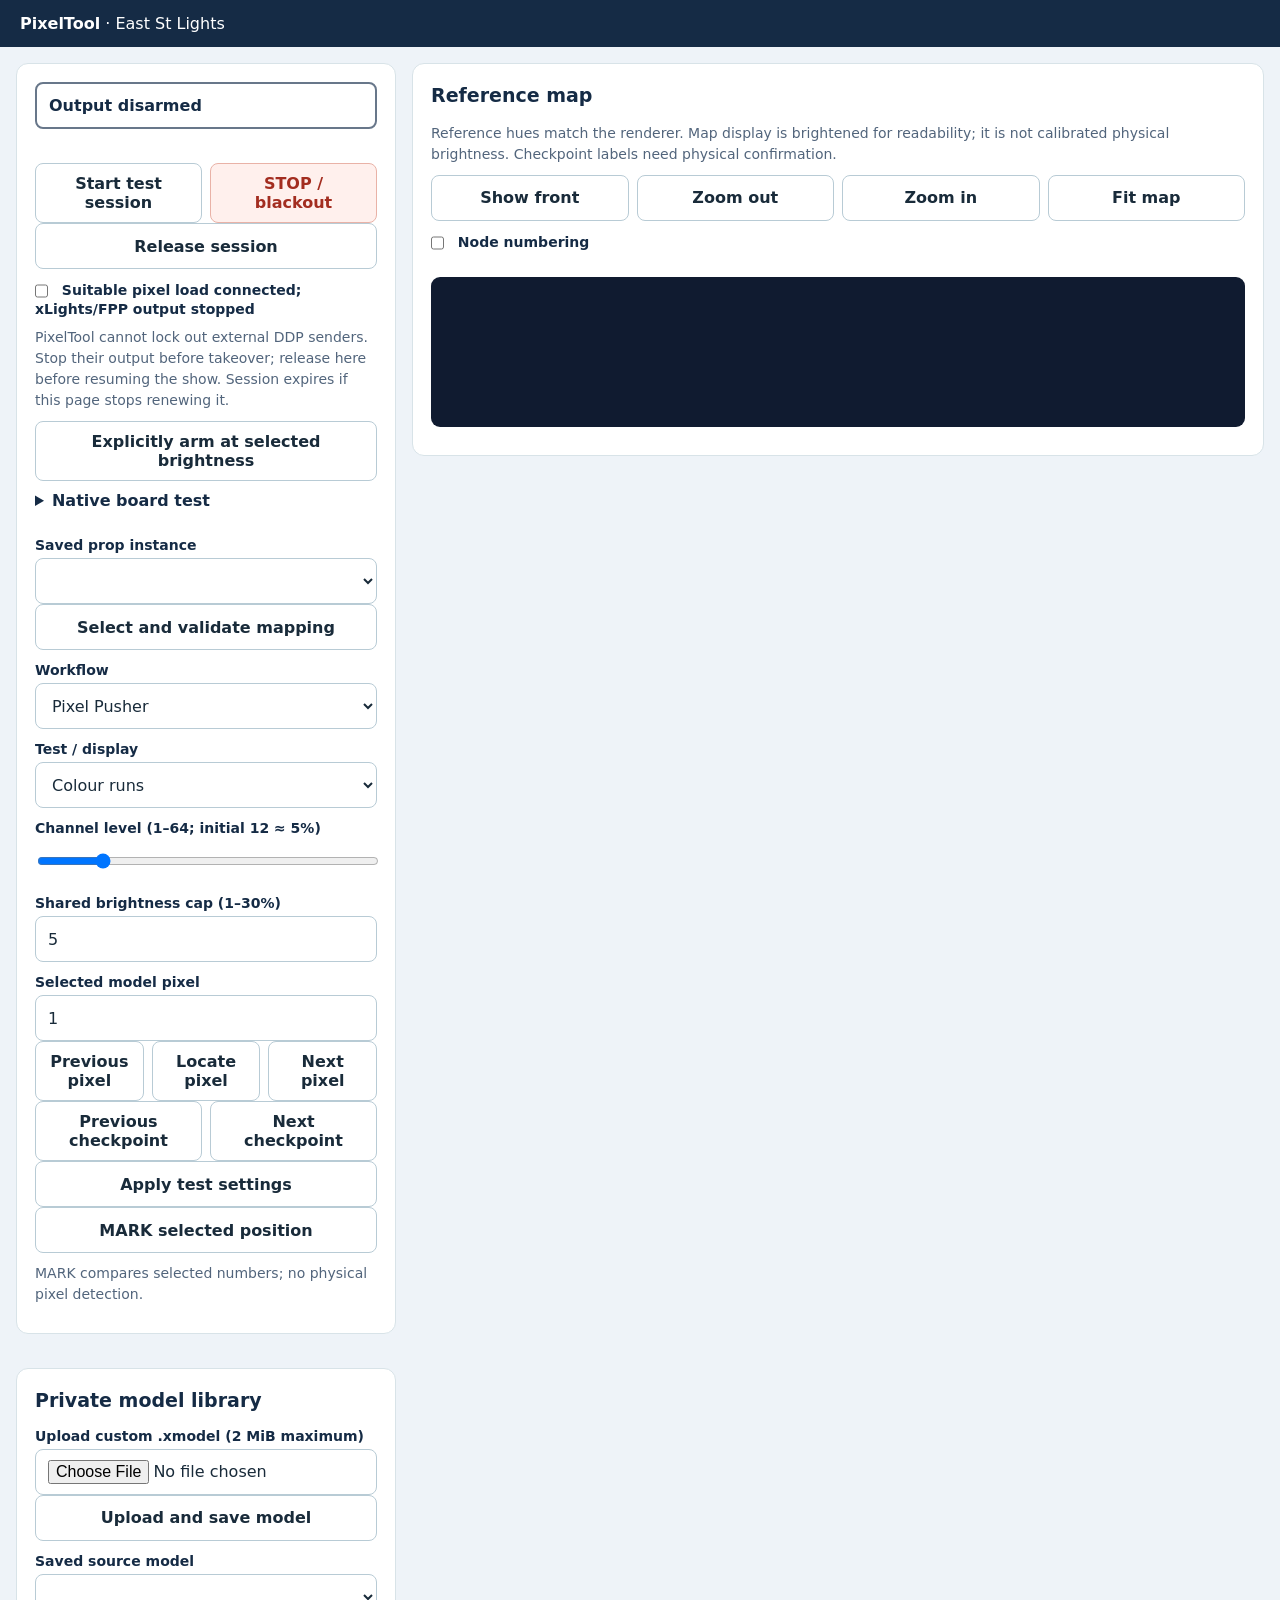
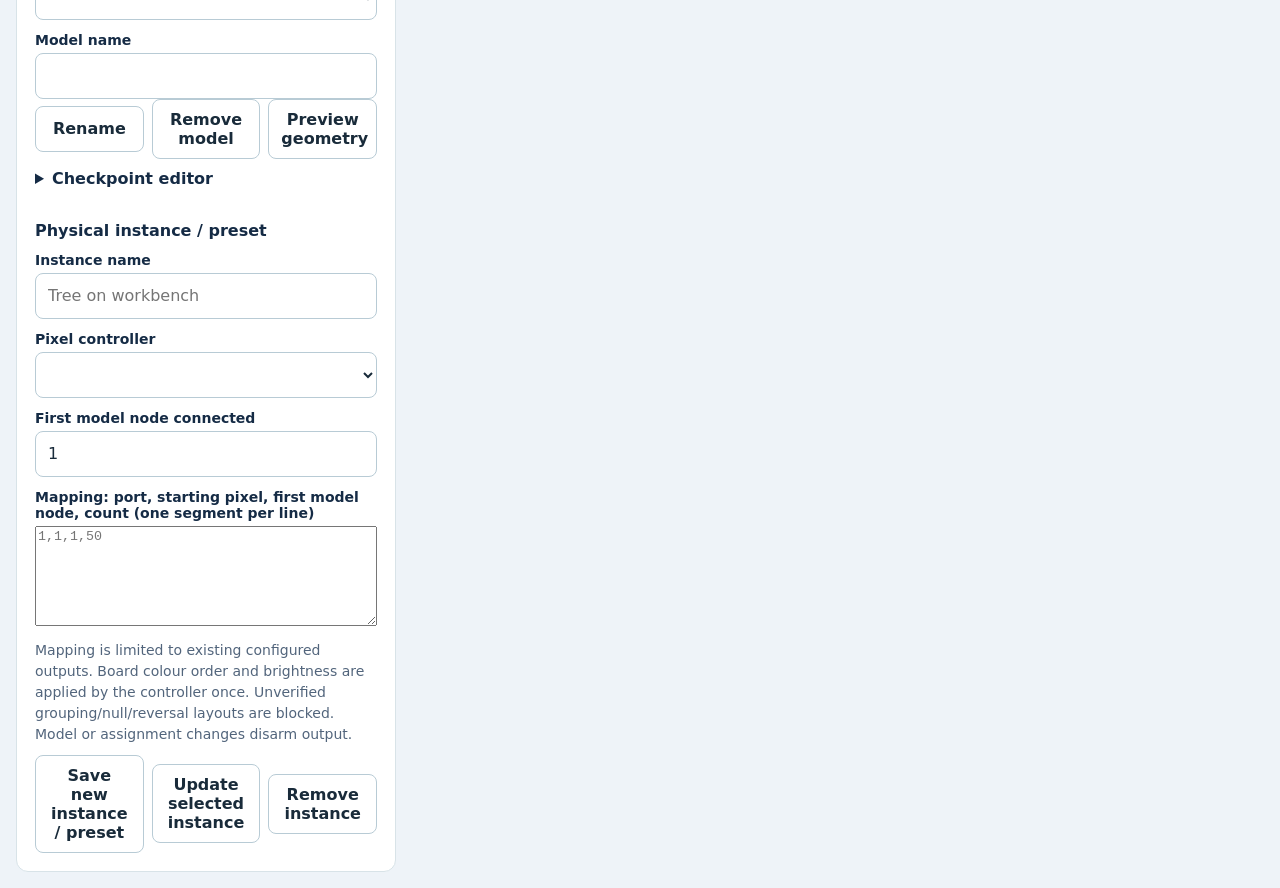
==== pixeltool/static/index.html @ a90c6d28 "Port PixelTool workflows to persistent local DDP companion" ====
<!doctype html><html lang="en-AU"><head><meta charset="utf-8"><meta name="viewport" content="width=device-width,initial-scale=1"><title>PixelTool</title><link rel="stylesheet" href="ui.css?v=0.1.1"><style>
body{background:#eef3f8;color:#152b45}header{padding:14px 20px;background:#152b45;color:white}main{display:grid;grid-template-columns:minmax(280px,380px) minmax(0,1fr);gap:16px;padding:16px;max-width:1500px;margin:auto}.card{background:white;padding:18px;border-radius:12px;min-width:0}button,input,select{min-height:46px}label{display:block;margin:12px 0 5px}input,select,textarea{width:100%;box-sizing:border-box}input[type=checkbox]{width:auto;min-height:20px}.row{display:flex;gap:8px;flex-wrap:wrap}.row button{flex:1}.danger{background:#b91c1c;color:white}#status{padding:12px;border:2px solid #68778a;border-radius:8px;font-weight:700}.armed{background:#ffe7df!important;border-color:#b91c1c!important}#mapWrap{background:#101b30;border-radius:9px;overflow:auto;max-height:700px;margin-top:12px}svg{display:block;min-width:100%;height:auto}svg text{font-family:system-ui;paint-order:stroke;stroke:#101b30;stroke-width:.7px;pointer-events:none}#checkpoints{max-height:240px;overflow:auto}.checkpoint{display:block;width:100%;text-align:left;min-height:48px}.hint{font-size:14px;color:#52657c;line-height:1.5}.legend{display:flex;flex-wrap:wrap;gap:10px;margin:12px 0}.legend span{display:inline-block;border-radius:8px;padding:7px;color:#14263d;background:#e6edf6}textarea{min-height:100px}.wide{width:100%}#error{color:#9c1b1b;min-height:24px;font-weight:600}#mapping{white-space:pre;font-family:monospace}#tools[hidden],#pusher[hidden]{display:none}@media(max-width:760px){main{display:flex;flex-direction:column;padding:8px}.mapcard{order:2}.library{order:3}.controls{order:1}}
</style></head><body><header><strong>PixelTool</strong> · East St Lights</header><main>
<section class="card controls"><div id="status">Output disarmed</div><p id="selection" class="hint"></p><div id="error" role="alert"></div>
<div class="row"><button id="claim">Start test session</button><button id="stop" class="danger">STOP / blackout</button></div><button id="release" class="wide">Release session</button>
<label><input type="checkbox" id="ack"> Suitable pixel load connected; xLights/FPP output stopped</label><p class="hint">PixelTool cannot lock out external DDP senders. Stop their output before takeover; release here before resuming the show. Session expires if this page stops renewing it.</p><button id="arm" class="wide">Explicitly arm at selected brightness</button><details><summary>Native board test</summary><p class="hint">Five-second test of the first 50 pixels on one identified mapped port at no more than 5%. Prior native settings are restored. External output must be stopped.</p><select id="nativePattern"><option value="red">Red</option><option value="green">Green</option><option value="blue">Blue</option><option value="rainbow">Rainbow</option><option value="hodgson">Hodgical</option><option value="model_colours">Model colours</option></select><button id="nativeTest">Run brief native test</button></details>
<label for="instance">Saved prop instance</label><select id="instance"></select><button id="select" class="wide">Select and validate mapping</button>
<label for="tool">Workflow</label><select id="tool"><option value="pusher">Pixel Pusher</option><option value="tools">Tools</option></select>
<label for="mode">Test / display</label><select id="mode"></select>
<label for="level">Channel level (1–64; initial 12 ≈ 5%)</label><input id="level" type="range" min="1" max="64" value="12"><label for="cap">Shared brightness cap (1–30%)</label><input id="cap" type="number" min="1" max="30" value="5">
<label for="node">Selected model pixel</label><input id="node" type="number" min="1" value="1"><div class="row"><button id="prevNode">Previous pixel</button><button id="find">Locate pixel</button><button id="nextNode">Next pixel</button></div>
<div id="pusher"><div class="row"><button id="previous">Previous checkpoint</button><button id="next">Next checkpoint</button></div><div id="current"></div><div id="checkpoints"></div></div>
<div id="tools" hidden><div class="row"><div><label for="per">Pixels per strand</label><input id="per" type="number" min="1" value="50"></div><div><label for="strands">Strands</label><input id="strands" type="number" min="1" value="1"></div><div><label for="tail">Optional tail</label><input id="tail" type="number" min="0" value="0"></div></div>
<label for="start">Inclusive range start</label><input id="start" type="number" min="1" value="1"><label for="finish">Inclusive range end</label><input id="finish" type="number" min="1" value="50"><label for="ends">Manual guide section ENDS</label><input id="ends" placeholder="50, 100, 150"><label for="guideSection">Guide section index (0 = first end)</label><input id="guideSection" type="number" min="0" value="0"><label for="walk">Pixel walk interval (ms)</label><input id="walk" type="number" min="100" value="500"><p class="hint">Section ends are distinct from pusher checkpoint starts. Save this setup as a named preset using the instance controls.</p></div>
<button id="apply" class="wide">Apply test settings</button><button id="mark" class="wide">MARK selected position</button><p id="markResult" class="hint">MARK compares selected numbers; no physical pixel detection.</p></section>
<section class="card mapcard"><h2 id="mapTitle">Reference map</h2><p class="hint">Reference hues match the renderer. Map display is brightened for readability; it is not calibrated physical brightness. Checkpoint labels need physical confirmation.</p><div class="row"><button id="view">Show front</button><button id="zoomOut">Zoom out</button><button id="zoomIn">Zoom in</button><button id="fit">Fit map</button></div><label><input id="numbers" type="checkbox"> Node numbering</label><div id="legend" class="legend"></div><div id="mapWrap"><svg id="map" role="img" aria-label="Pixel reference map"></svg></div><p id="provenance" class="hint"></p></section>
<section class="card library"><h2>Private model library</h2><label for="upload">Upload custom .xmodel (2 MiB maximum)</label><input id="upload" type="file" accept=".xmodel"><button id="uploadBtn" class="wide">Upload and save model</button><label for="model">Saved source model</label><select id="model"></select><label for="title">Model name</label><input id="title"><div class="row"><button id="rename">Rename</button><button id="removeModel">Remove model</button><button id="previewModel">Preview geometry</button></div>
<details><summary>Checkpoint editor</summary><p class="hint">One start per line: node, colour index (0–6), label, confirmed (true/false). These are run starts. Suggested string boundaries are unconfirmed until you check the prop.</p><textarea id="checkpointText"></textarea><div class="row"><button id="suggest">Suggest string starts</button><button id="saveCheckpoints">Save checkpoints</button></div></details>
<h3>Physical instance / preset</h3><label for="instanceName">Instance name</label><input id="instanceName" placeholder="Tree on workbench"><label for="board">Pixel controller</label><select id="board"></select><p id="outputs" class="hint"></p><label for="first">First model node connected</label><input id="first" type="number" min="1" value="1"><label for="mapping">Mapping: port, starting pixel, first model node, count (one segment per line)</label><textarea id="mapping" placeholder="1,1,1,50"></textarea><p class="hint">Mapping is limited to existing configured outputs. Board colour order and brightness are applied by the controller once. Unverified grouping/null/reversal layouts are blocked. Model or assignment changes disarm output.</p><div class="row"><button id="newInstance">Save new instance / preset</button><button id="updateInstance">Update selected instance</button><button id="removeInstance">Remove instance</button></div></section>
</main><script src="colour.js?v=0.1.1"></script><script src="app.js?v=0.1.1"></script></body></html>
---- pixeltool/static/ui.css ----
:root{font-family:system-ui,-apple-system,BlinkMacSystemFont,sans-serif;color:#192b3a;background:#eef3f5;font-size:16px;font-synthesis:none}*{box-sizing:border-box}body{margin:0}header{background:#152c3a;color:#fff;padding:22px max(16px,calc((100vw - 1160px)/2)) 0}header small{color:#9ac5cd;letter-spacing:.12em;font-size:12px}h1{font-size:28px;margin:5px 0 16px}nav{display:flex;gap:6px}nav a{color:#d4e7ea;text-decoration:none;padding:12px 15px;min-height:48px;border-radius:10px 10px 0 0;font-weight:650}nav a[aria-current=page]{background:#eef3f5;color:#152c3a}main,.auth-wrap{max-width:1192px;margin:auto;padding:20px 16px}main{display:grid;grid-template-columns:minmax(0,1fr) minmax(0,1fr);gap:18px;align-items:start}.column,.controls{min-width:0}.card{background:white;border:1px solid #d8e3e8;border-radius:14px;padding:20px;margin:0 0 18px;min-width:0}.card:last-child{margin-bottom:0}h2{font-size:19px;line-height:1.4;margin:0 0 14px}h3{font-size:16px;margin:18px 0 8px}p,.hint,.foot,small{font-size:14px;line-height:1.55;color:#546779}p{margin:10px 0}label{display:block;font-size:14px;font-weight:650;margin:14px 0 6px}input,select,button{font:inherit;font-size:16px;min-height:46px;min-width:0;max-width:100%;border-radius:8px;border:1px solid #b8cbd5;padding:10px 12px;background:#fff;color:#192b3a}input:not([type=checkbox]):not([type=range]),select{width:100%}input[type=checkbox]{width:20px;height:20px;min-height:20px;vertical-align:middle;margin:0 9px 0 0}input[type=range]{width:100%;padding:0;min-height:36px}button{cursor:pointer;font-weight:600}button:hover{background:#eaf4f6}button:active{transform:translateY(1px)}button.primary{background:#087e8b;color:white;border-color:#087e8b}button.danger,button.stop{background:#fff0ed;color:#a32d20;border-color:#e9b2a7}button.active{background:#dcf1f3;border-color:#087e8b}button:disabled{opacity:.5;cursor:wait}:focus-visible{outline:3px solid #f0a838;outline-offset:2px}.row{display:flex;flex-wrap:wrap;gap:8px;align-items:center}.row>*{flex:1;min-width:0}.field-grid{display:grid;grid-template-columns:1fr 1fr;gap:0 12px}.wide{width:100%}.modes{display:grid;grid-template-columns:1fr 1fr;gap:8px}.read{font-size:23px;line-height:1.45;font-weight:650}.status{padding:12px 15px;border-radius:9px;font-size:14px;margin-bottom:14px;background:#fff3d6;color:#674900;overflow-wrap:anywhere}.status.ok{background:#e2f4e9;color:#25603e}.status.error{background:#ffeded;color:#a42828}.message{font-size:14px;color:#315d6d;white-space:pre-line;overflow-wrap:anywhere;min-height:24px}a{color:#007886}.auth-wrap{padding-bottom:0}.auth-wrap .card{margin:0;padding:12px 20px}.auth-wrap label{margin:0}.auth-wrap small{display:block;margin-top:6px}.auth-wrap[hidden],[hidden]{display:none!important}details summary{font-size:16px;font-weight:650;min-height:44px;cursor:pointer;padding:10px 0}dl{margin:0}.pin-row{display:flex;justify-content:space-between;gap:12px;border-bottom:1px solid #e5ecef;padding:10px 0;font-size:14px}.pin-row dd{margin:0;text-align:right}.pin-row dt{color:#546779}.badge{font-size:13px;color:#547080}.subtle{background:#f7fafb}.section-span{grid-column:1/-1}.auth-input{max-width:260px}.actions{margin-top:16px}#modes button{text-align:left}.mode-status{margin-bottom:12px}.presets{display:grid;grid-template-columns:repeat(4,1fr);gap:8px}.presets .row{display:block}.presets button{width:100%;margin-top:5px;font-size:14px}#guide{margin-top:0}#result{min-height:24px;font-weight:650}#settings details{margin-top:12px}@media(max-width:760px){header{padding:18px 12px 0}h1{font-size:25px;margin-bottom:12px}nav a{padding:12px 13px}main{display:flex;flex-direction:column;padding:14px 12px;gap:14px}.column,.controls{width:100%}.card{padding:16px;margin-bottom:14px;width:100%}.auth-wrap{padding:14px 12px 0}.auth-wrap .card{padding:12px 16px}.row>*{flex-basis:100px}.field-grid{gap:0 10px}.read{font-size:21px}.presets{grid-template-columns:repeat(2,1fr)}}@media(prefers-reduced-motion:reduce){*{scroll-behavior:auto!important}}
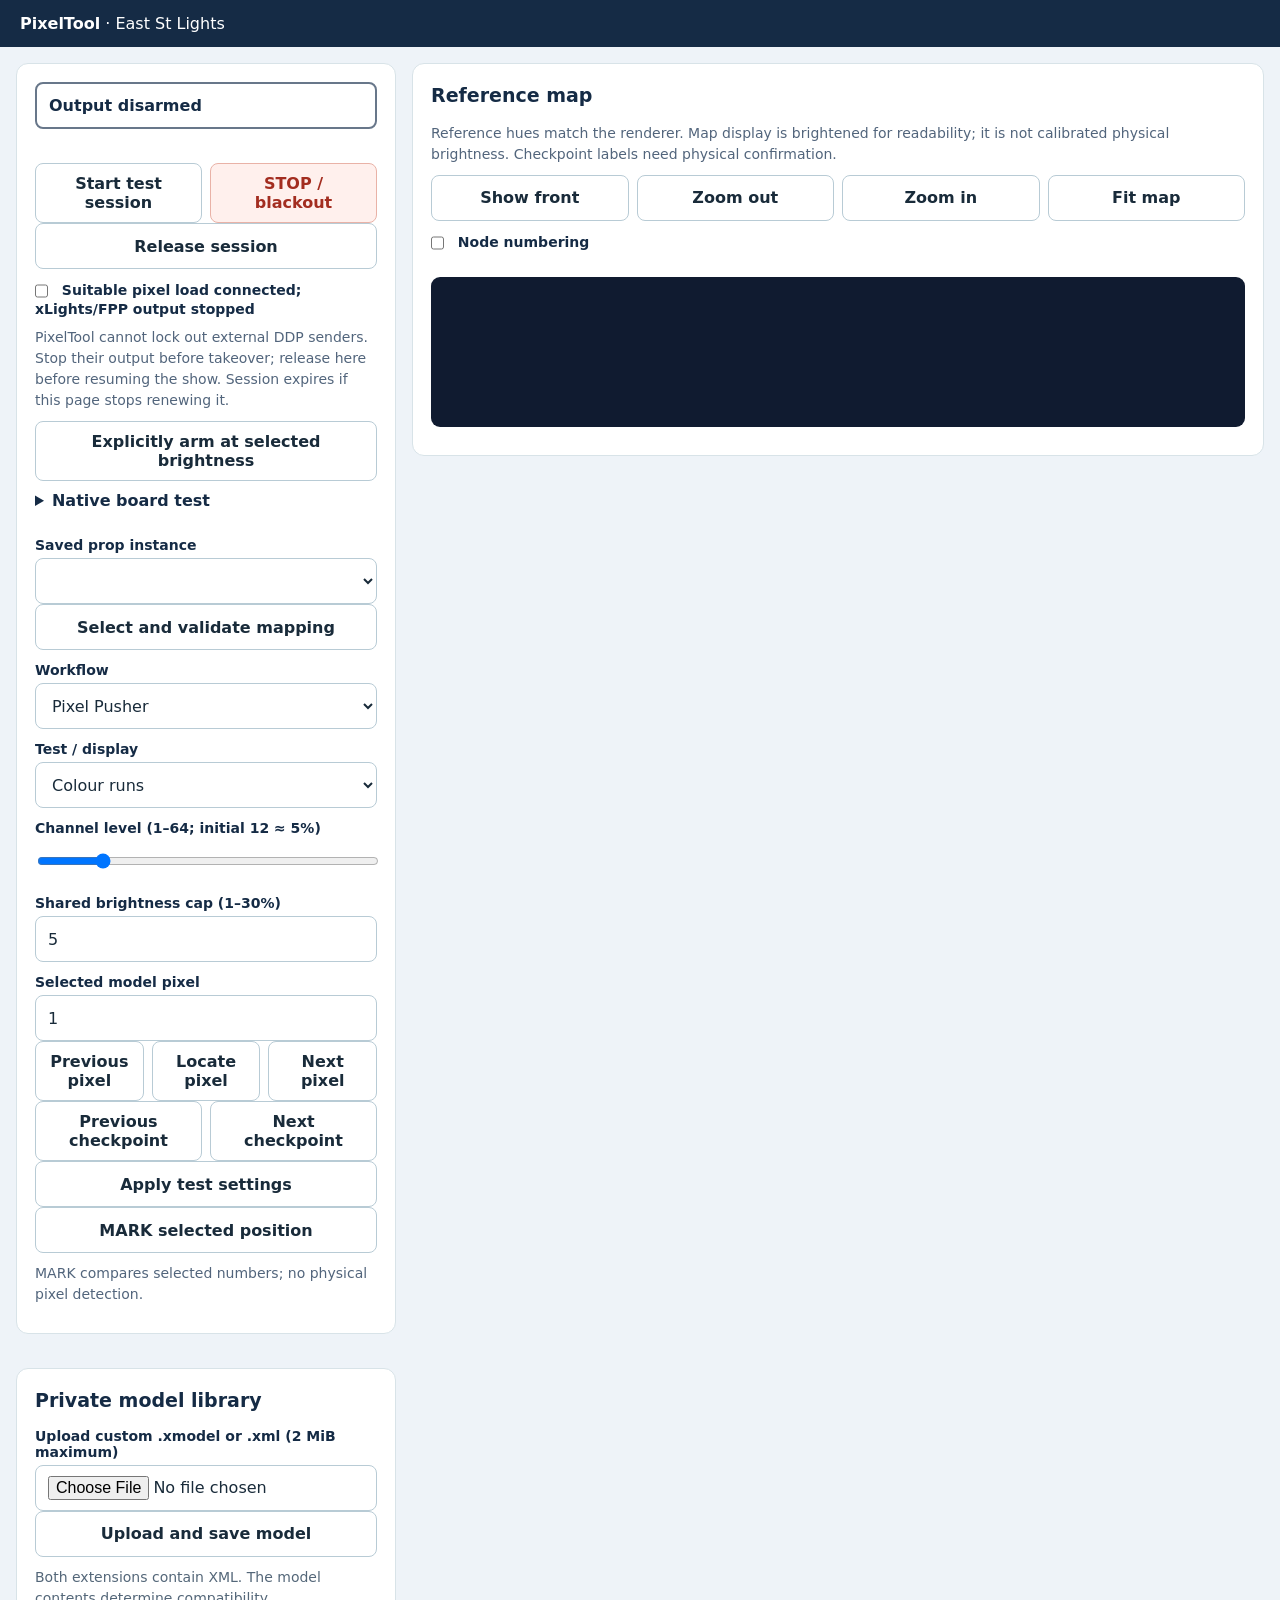
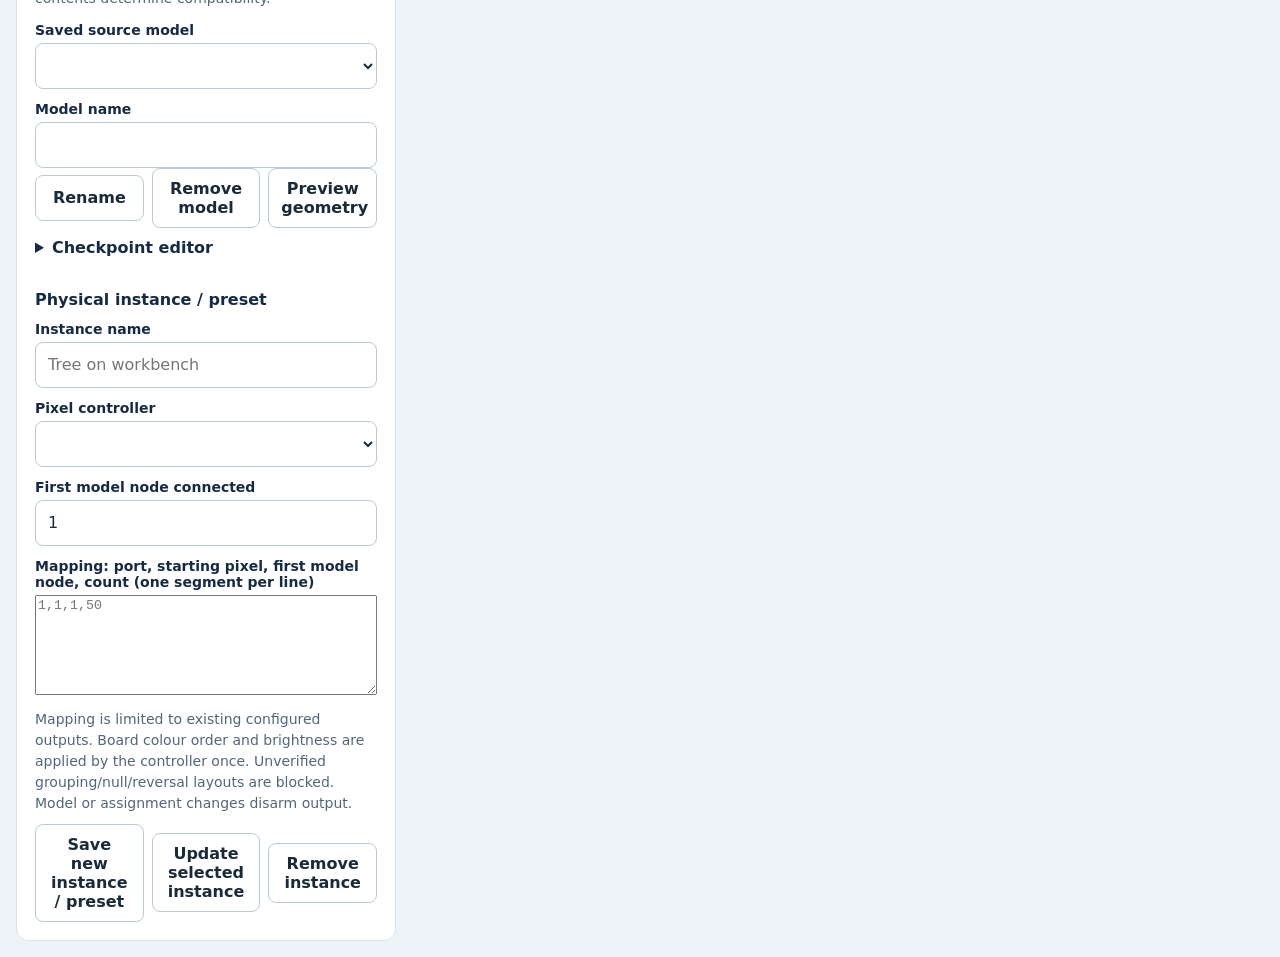
==== commit eb5f51c2: "Accept XML model uploads and acquire a disarmed import session" ====
--- a/pixeltool/static/index.html
+++ b/pixeltool/static/index.html
@@ -1,4 +1,4 @@
-<!doctype html><html lang="en-AU"><head><meta charset="utf-8"><meta name="viewport" content="width=device-width,initial-scale=1"><title>PixelTool</title><link rel="stylesheet" href="ui.css?v=0.1.1"><style>
+<!doctype html><html lang="en-AU"><head><meta charset="utf-8"><meta name="viewport" content="width=device-width,initial-scale=1"><title>PixelTool</title><link rel="stylesheet" href="ui.css?v=0.1.4"><style>
 body{background:#eef3f8;color:#152b45}header{padding:14px 20px;background:#152b45;color:white}main{display:grid;grid-template-columns:minmax(280px,380px) minmax(0,1fr);gap:16px;padding:16px;max-width:1500px;margin:auto}.card{background:white;padding:18px;border-radius:12px;min-width:0}button,input,select{min-height:46px}label{display:block;margin:12px 0 5px}input,select,textarea{width:100%;box-sizing:border-box}input[type=checkbox]{width:auto;min-height:20px}.row{display:flex;gap:8px;flex-wrap:wrap}.row button{flex:1}.danger{background:#b91c1c;color:white}#status{padding:12px;border:2px solid #68778a;border-radius:8px;font-weight:700}.armed{background:#ffe7df!important;border-color:#b91c1c!important}#mapWrap{background:#101b30;border-radius:9px;overflow:auto;max-height:700px;margin-top:12px}svg{display:block;min-width:100%;height:auto}svg text{font-family:system-ui;paint-order:stroke;stroke:#101b30;stroke-width:.7px;pointer-events:none}#checkpoints{max-height:240px;overflow:auto}.checkpoint{display:block;width:100%;text-align:left;min-height:48px}.hint{font-size:14px;color:#52657c;line-height:1.5}.legend{display:flex;flex-wrap:wrap;gap:10px;margin:12px 0}.legend span{display:inline-block;border-radius:8px;padding:7px;color:#14263d;background:#e6edf6}textarea{min-height:100px}.wide{width:100%}#error{color:#9c1b1b;min-height:24px;font-weight:600}#mapping{white-space:pre;font-family:monospace}#tools[hidden],#pusher[hidden]{display:none}@media(max-width:760px){main{display:flex;flex-direction:column;padding:8px}.mapcard{order:2}.library{order:3}.controls{order:1}}
 </style></head><body><header><strong>PixelTool</strong> · East St Lights</header><main>
 <section class="card controls"><div id="status">Output disarmed</div><p id="selection" class="hint"></p><div id="error" role="alert"></div>
@@ -14,7 +14,7 @@
 <label for="start">Inclusive range start</label><input id="start" type="number" min="1" value="1"><label for="finish">Inclusive range end</label><input id="finish" type="number" min="1" value="50"><label for="ends">Manual guide section ENDS</label><input id="ends" placeholder="50, 100, 150"><label for="guideSection">Guide section index (0 = first end)</label><input id="guideSection" type="number" min="0" value="0"><label for="walk">Pixel walk interval (ms)</label><input id="walk" type="number" min="100" value="500"><p class="hint">Section ends are distinct from pusher checkpoint starts. Save this setup as a named preset using the instance controls.</p></div>
 <button id="apply" class="wide">Apply test settings</button><button id="mark" class="wide">MARK selected position</button><p id="markResult" class="hint">MARK compares selected numbers; no physical pixel detection.</p></section>
 <section class="card mapcard"><h2 id="mapTitle">Reference map</h2><p class="hint">Reference hues match the renderer. Map display is brightened for readability; it is not calibrated physical brightness. Checkpoint labels need physical confirmation.</p><div class="row"><button id="view">Show front</button><button id="zoomOut">Zoom out</button><button id="zoomIn">Zoom in</button><button id="fit">Fit map</button></div><label><input id="numbers" type="checkbox"> Node numbering</label><div id="legend" class="legend"></div><div id="mapWrap"><svg id="map" role="img" aria-label="Pixel reference map"></svg></div><p id="provenance" class="hint"></p></section>
-<section class="card library"><h2>Private model library</h2><label for="upload">Upload custom .xmodel (2 MiB maximum)</label><input id="upload" type="file" accept=".xmodel"><button id="uploadBtn" class="wide">Upload and save model</button><label for="model">Saved source model</label><select id="model"></select><label for="title">Model name</label><input id="title"><div class="row"><button id="rename">Rename</button><button id="removeModel">Remove model</button><button id="previewModel">Preview geometry</button></div>
+<section class="card library"><h2>Private model library</h2><label for="upload">Upload custom .xmodel or .xml (2 MiB maximum)</label><input id="upload" type="file" accept=".xmodel,.xml,application/xml,text/xml"><button id="uploadBtn" class="wide">Upload and save model</button><p id="uploadStatus" role="status" aria-live="polite">Both extensions contain XML. The model contents determine compatibility.</p><label for="model">Saved source model</label><select id="model"></select><label for="title">Model name</label><input id="title"><div class="row"><button id="rename">Rename</button><button id="removeModel">Remove model</button><button id="previewModel">Preview geometry</button></div>
 <details><summary>Checkpoint editor</summary><p class="hint">One start per line: node, colour index (0–6), label, confirmed (true/false). These are run starts. Suggested string boundaries are unconfirmed until you check the prop.</p><textarea id="checkpointText"></textarea><div class="row"><button id="suggest">Suggest string starts</button><button id="saveCheckpoints">Save checkpoints</button></div></details>
 <h3>Physical instance / preset</h3><label for="instanceName">Instance name</label><input id="instanceName" placeholder="Tree on workbench"><label for="board">Pixel controller</label><select id="board"></select><p id="outputs" class="hint"></p><label for="first">First model node connected</label><input id="first" type="number" min="1" value="1"><label for="mapping">Mapping: port, starting pixel, first model node, count (one segment per line)</label><textarea id="mapping" placeholder="1,1,1,50"></textarea><p class="hint">Mapping is limited to existing configured outputs. Board colour order and brightness are applied by the controller once. Unverified grouping/null/reversal layouts are blocked. Model or assignment changes disarm output.</p><div class="row"><button id="newInstance">Save new instance / preset</button><button id="updateInstance">Update selected instance</button><button id="removeInstance">Remove instance</button></div></section>
-</main><script src="colour.js?v=0.1.1"></script><script src="app.js?v=0.1.1"></script></body></html>
+</main><script src="colour.js?v=0.1.4"></script><script src="app.js?v=0.1.4"></script></body></html>
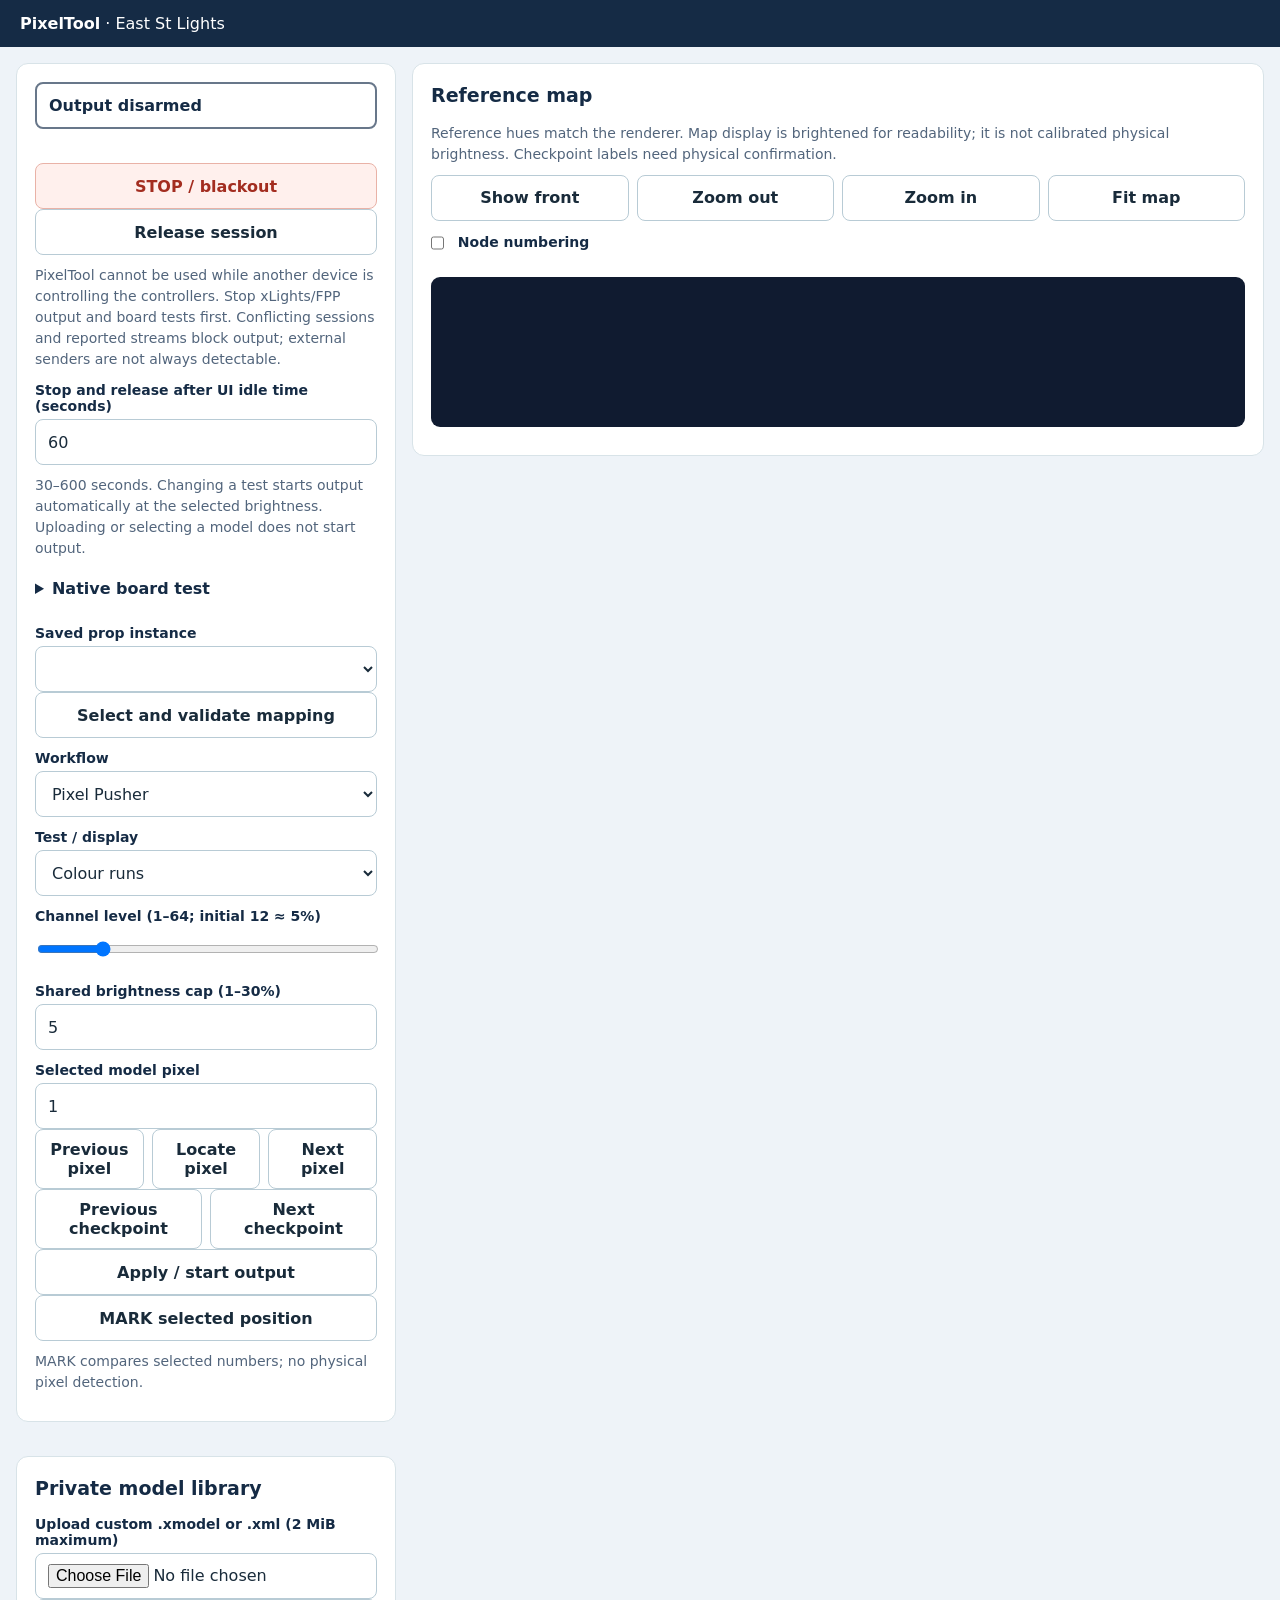
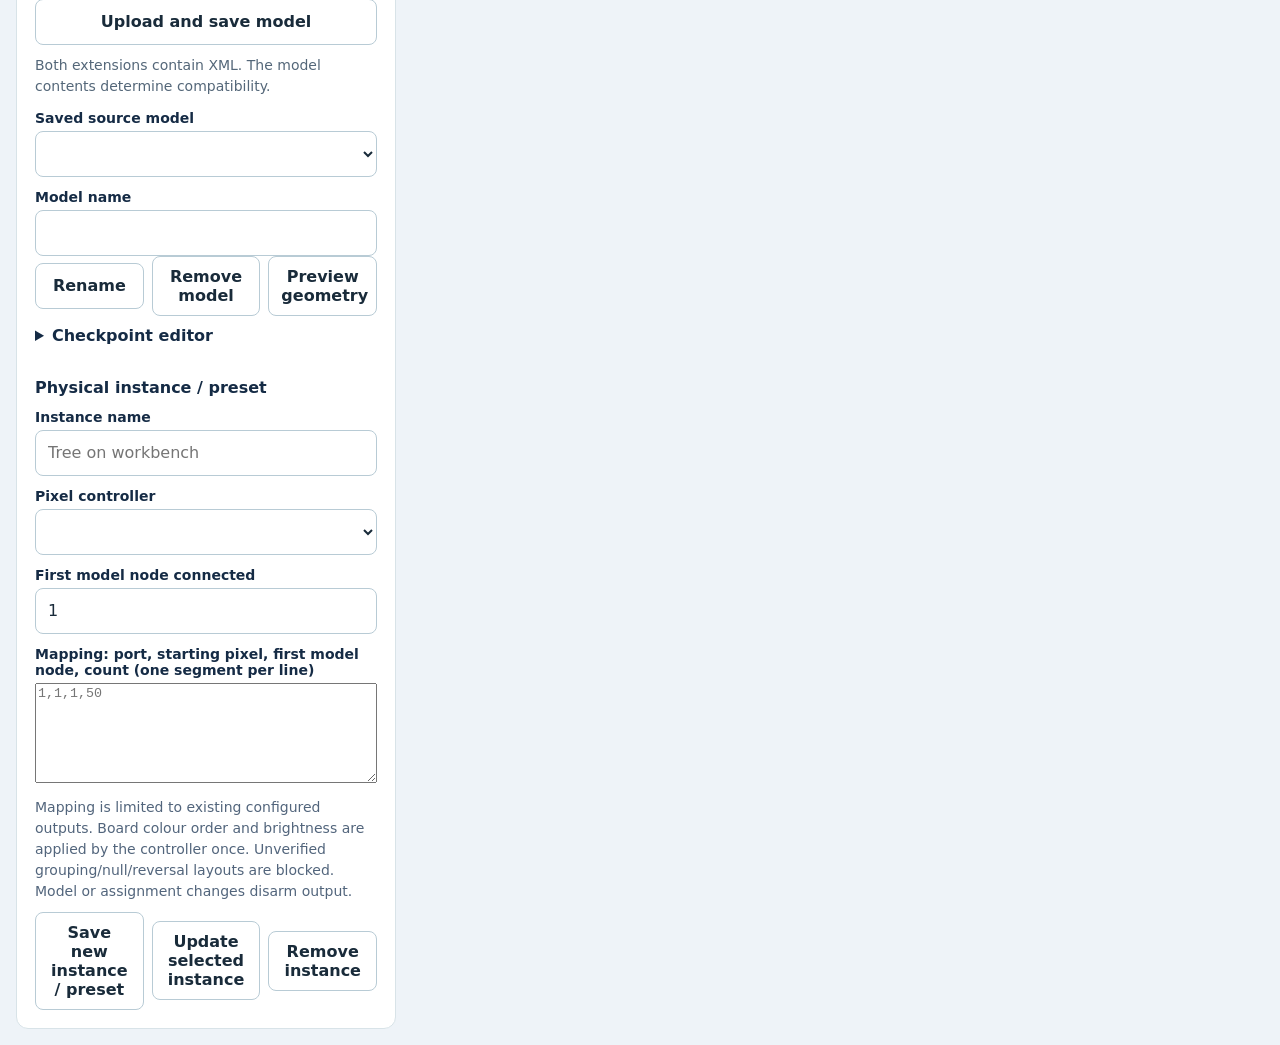
==== commit 05294c99: "Start output from test actions and release sessions after configurable UI inactivity" ====
--- a/pixeltool/static/index.html
+++ b/pixeltool/static/index.html
@@ -1,9 +1,9 @@
-<!doctype html><html lang="en-AU"><head><meta charset="utf-8"><meta name="viewport" content="width=device-width,initial-scale=1"><title>PixelTool</title><link rel="stylesheet" href="ui.css?v=0.1.4"><style>
+<!doctype html><html lang="en-AU"><head><meta charset="utf-8"><meta name="viewport" content="width=device-width,initial-scale=1"><title>PixelTool</title><link rel="stylesheet" href="ui.css?v=0.1.5"><style>
 body{background:#eef3f8;color:#152b45}header{padding:14px 20px;background:#152b45;color:white}main{display:grid;grid-template-columns:minmax(280px,380px) minmax(0,1fr);gap:16px;padding:16px;max-width:1500px;margin:auto}.card{background:white;padding:18px;border-radius:12px;min-width:0}button,input,select{min-height:46px}label{display:block;margin:12px 0 5px}input,select,textarea{width:100%;box-sizing:border-box}input[type=checkbox]{width:auto;min-height:20px}.row{display:flex;gap:8px;flex-wrap:wrap}.row button{flex:1}.danger{background:#b91c1c;color:white}#status{padding:12px;border:2px solid #68778a;border-radius:8px;font-weight:700}.armed{background:#ffe7df!important;border-color:#b91c1c!important}#mapWrap{background:#101b30;border-radius:9px;overflow:auto;max-height:700px;margin-top:12px}svg{display:block;min-width:100%;height:auto}svg text{font-family:system-ui;paint-order:stroke;stroke:#101b30;stroke-width:.7px;pointer-events:none}#checkpoints{max-height:240px;overflow:auto}.checkpoint{display:block;width:100%;text-align:left;min-height:48px}.hint{font-size:14px;color:#52657c;line-height:1.5}.legend{display:flex;flex-wrap:wrap;gap:10px;margin:12px 0}.legend span{display:inline-block;border-radius:8px;padding:7px;color:#14263d;background:#e6edf6}textarea{min-height:100px}.wide{width:100%}#error{color:#9c1b1b;min-height:24px;font-weight:600}#mapping{white-space:pre;font-family:monospace}#tools[hidden],#pusher[hidden]{display:none}@media(max-width:760px){main{display:flex;flex-direction:column;padding:8px}.mapcard{order:2}.library{order:3}.controls{order:1}}
 </style></head><body><header><strong>PixelTool</strong> · East St Lights</header><main>
 <section class="card controls"><div id="status">Output disarmed</div><p id="selection" class="hint"></p><div id="error" role="alert"></div>
-<div class="row"><button id="claim">Start test session</button><button id="stop" class="danger">STOP / blackout</button></div><button id="release" class="wide">Release session</button>
-<label><input type="checkbox" id="ack"> Suitable pixel load connected; xLights/FPP output stopped</label><p class="hint">PixelTool cannot lock out external DDP senders. Stop their output before takeover; release here before resuming the show. Session expires if this page stops renewing it.</p><button id="arm" class="wide">Explicitly arm at selected brightness</button><details><summary>Native board test</summary><p class="hint">Five-second test of the first 50 pixels on one identified mapped port at no more than 5%. Prior native settings are restored. External output must be stopped.</p><select id="nativePattern"><option value="red">Red</option><option value="green">Green</option><option value="blue">Blue</option><option value="rainbow">Rainbow</option><option value="hodgson">Hodgical</option><option value="model_colours">Model colours</option></select><button id="nativeTest">Run brief native test</button></details>
+<div class="row"><button id="stop" class="danger">STOP / blackout</button></div><button id="release" class="wide">Release session</button>
+<p class="hint">PixelTool cannot be used while another device is controlling the controllers. Stop xLights/FPP output and board tests first. Conflicting sessions and reported streams block output; external senders are not always detectable.</p><label for="idle">Stop and release after UI idle time (seconds)</label><input id="idle" type="number" min="30" max="600" value="60"><p class="hint">30–600 seconds. Changing a test starts output automatically at the selected brightness. Uploading or selecting a model does not start output.</p><details><summary>Native board test</summary><p class="hint">Five-second test of the first 50 pixels on one identified mapped port at no more than 5%. Prior native settings are restored. External output must be stopped.</p><select id="nativePattern"><option value="red">Red</option><option value="green">Green</option><option value="blue">Blue</option><option value="rainbow">Rainbow</option><option value="hodgson">Hodgical</option><option value="model_colours">Model colours</option></select><button id="nativeTest">Run brief native test</button></details>
 <label for="instance">Saved prop instance</label><select id="instance"></select><button id="select" class="wide">Select and validate mapping</button>
 <label for="tool">Workflow</label><select id="tool"><option value="pusher">Pixel Pusher</option><option value="tools">Tools</option></select>
 <label for="mode">Test / display</label><select id="mode"></select>
@@ -12,9 +12,9 @@
 <div id="pusher"><div class="row"><button id="previous">Previous checkpoint</button><button id="next">Next checkpoint</button></div><div id="current"></div><div id="checkpoints"></div></div>
 <div id="tools" hidden><div class="row"><div><label for="per">Pixels per strand</label><input id="per" type="number" min="1" value="50"></div><div><label for="strands">Strands</label><input id="strands" type="number" min="1" value="1"></div><div><label for="tail">Optional tail</label><input id="tail" type="number" min="0" value="0"></div></div>
 <label for="start">Inclusive range start</label><input id="start" type="number" min="1" value="1"><label for="finish">Inclusive range end</label><input id="finish" type="number" min="1" value="50"><label for="ends">Manual guide section ENDS</label><input id="ends" placeholder="50, 100, 150"><label for="guideSection">Guide section index (0 = first end)</label><input id="guideSection" type="number" min="0" value="0"><label for="walk">Pixel walk interval (ms)</label><input id="walk" type="number" min="100" value="500"><p class="hint">Section ends are distinct from pusher checkpoint starts. Save this setup as a named preset using the instance controls.</p></div>
-<button id="apply" class="wide">Apply test settings</button><button id="mark" class="wide">MARK selected position</button><p id="markResult" class="hint">MARK compares selected numbers; no physical pixel detection.</p></section>
+<button id="apply" class="wide">Apply / start output</button><button id="mark" class="wide">MARK selected position</button><p id="markResult" class="hint">MARK compares selected numbers; no physical pixel detection.</p></section>
 <section class="card mapcard"><h2 id="mapTitle">Reference map</h2><p class="hint">Reference hues match the renderer. Map display is brightened for readability; it is not calibrated physical brightness. Checkpoint labels need physical confirmation.</p><div class="row"><button id="view">Show front</button><button id="zoomOut">Zoom out</button><button id="zoomIn">Zoom in</button><button id="fit">Fit map</button></div><label><input id="numbers" type="checkbox"> Node numbering</label><div id="legend" class="legend"></div><div id="mapWrap"><svg id="map" role="img" aria-label="Pixel reference map"></svg></div><p id="provenance" class="hint"></p></section>
 <section class="card library"><h2>Private model library</h2><label for="upload">Upload custom .xmodel or .xml (2 MiB maximum)</label><input id="upload" type="file" accept=".xmodel,.xml,application/xml,text/xml"><button id="uploadBtn" class="wide">Upload and save model</button><p id="uploadStatus" role="status" aria-live="polite">Both extensions contain XML. The model contents determine compatibility.</p><label for="model">Saved source model</label><select id="model"></select><label for="title">Model name</label><input id="title"><div class="row"><button id="rename">Rename</button><button id="removeModel">Remove model</button><button id="previewModel">Preview geometry</button></div>
 <details><summary>Checkpoint editor</summary><p class="hint">One start per line: node, colour index (0–6), label, confirmed (true/false). These are run starts. Suggested string boundaries are unconfirmed until you check the prop.</p><textarea id="checkpointText"></textarea><div class="row"><button id="suggest">Suggest string starts</button><button id="saveCheckpoints">Save checkpoints</button></div></details>
 <h3>Physical instance / preset</h3><label for="instanceName">Instance name</label><input id="instanceName" placeholder="Tree on workbench"><label for="board">Pixel controller</label><select id="board"></select><p id="outputs" class="hint"></p><label for="first">First model node connected</label><input id="first" type="number" min="1" value="1"><label for="mapping">Mapping: port, starting pixel, first model node, count (one segment per line)</label><textarea id="mapping" placeholder="1,1,1,50"></textarea><p class="hint">Mapping is limited to existing configured outputs. Board colour order and brightness are applied by the controller once. Unverified grouping/null/reversal layouts are blocked. Model or assignment changes disarm output.</p><div class="row"><button id="newInstance">Save new instance / preset</button><button id="updateInstance">Update selected instance</button><button id="removeInstance">Remove instance</button></div></section>
-</main><script src="colour.js?v=0.1.4"></script><script src="app.js?v=0.1.4"></script></body></html>
+</main><script src="colour.js?v=0.1.5"></script><script src="app.js?v=0.1.5"></script></body></html>
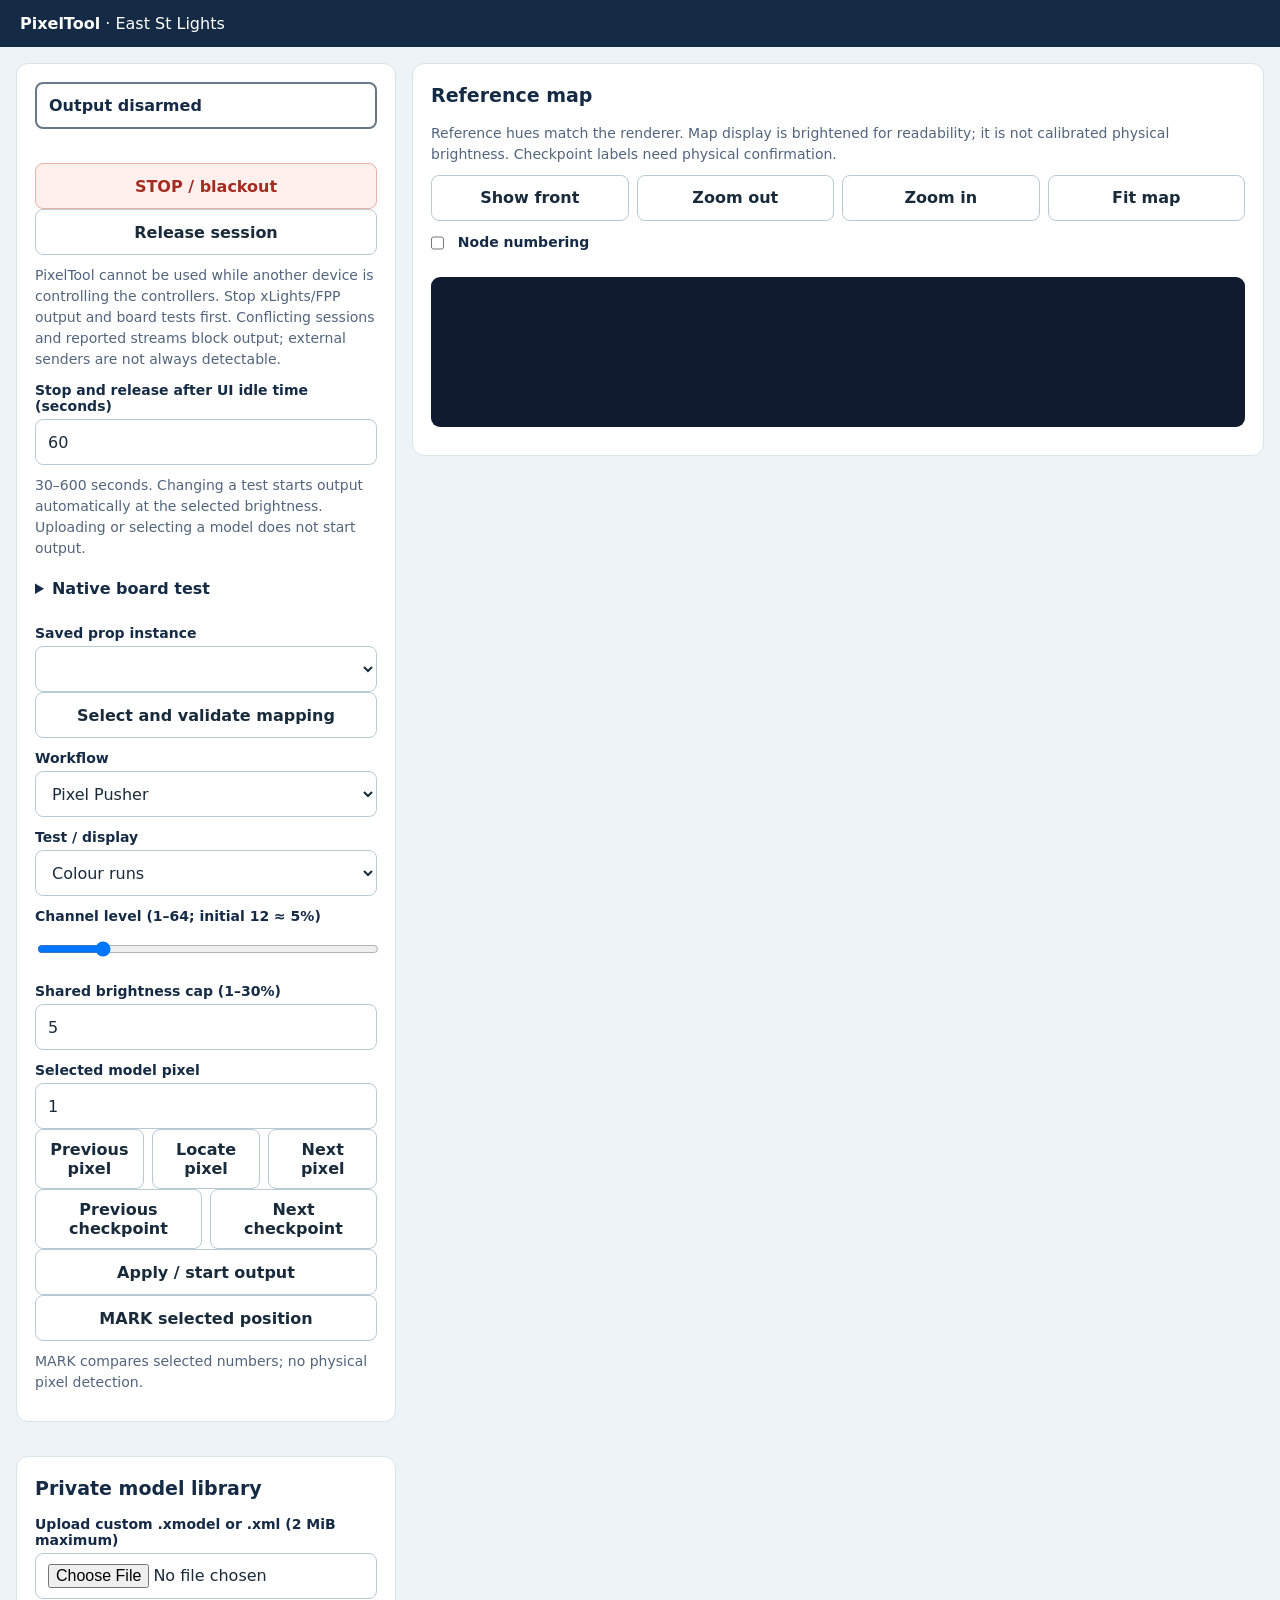
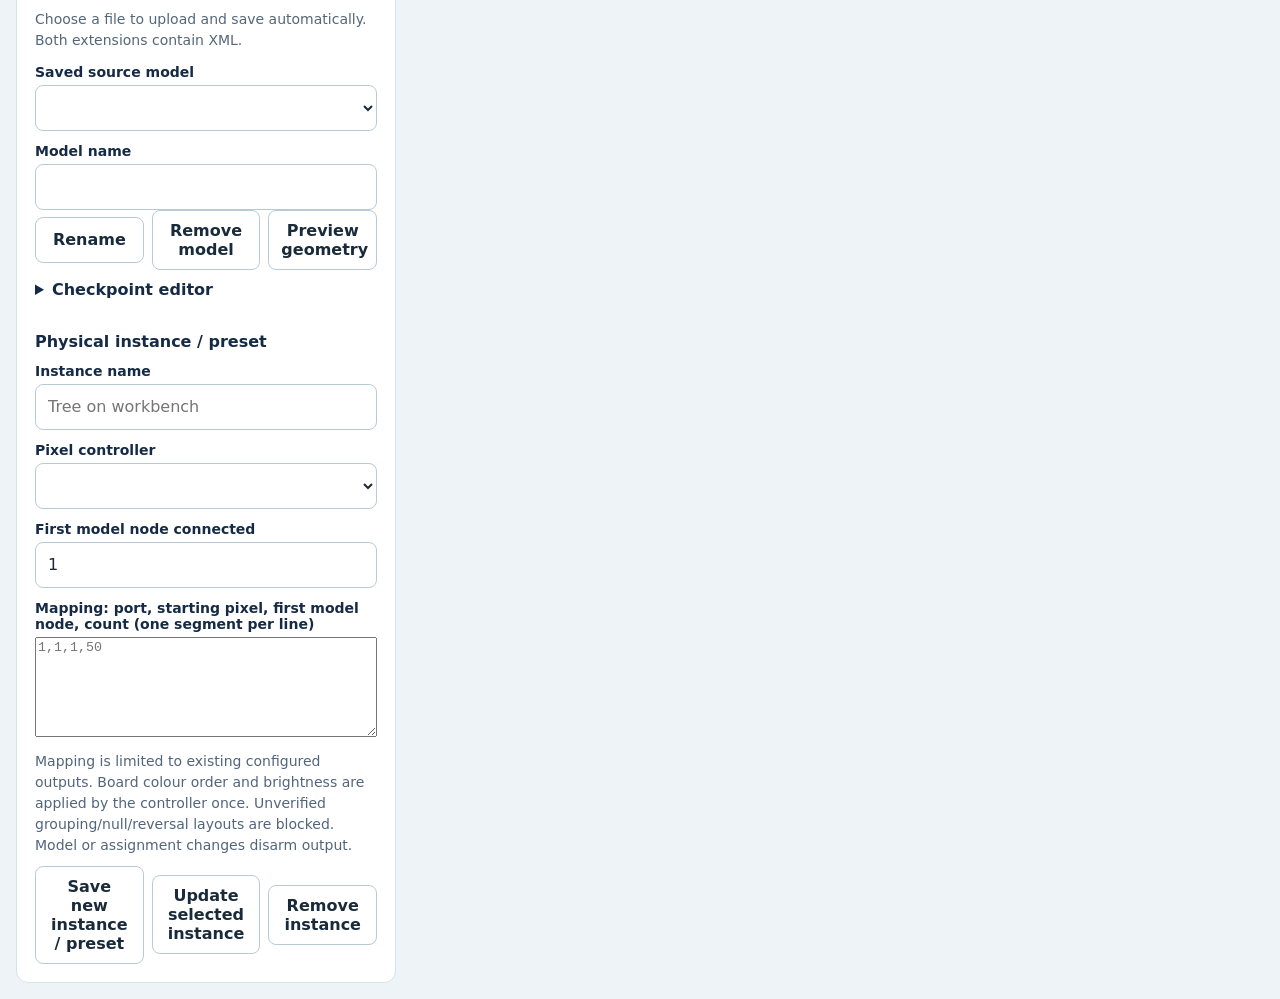
==== commit 1cca80d9: "Upload selected models automatically with staged progress feedback" ====
--- a/pixeltool/static/index.html
+++ b/pixeltool/static/index.html
@@ -1,4 +1,4 @@
-<!doctype html><html lang="en-AU"><head><meta charset="utf-8"><meta name="viewport" content="width=device-width,initial-scale=1"><title>PixelTool</title><link rel="stylesheet" href="ui.css?v=0.1.5"><style>
+<!doctype html><html lang="en-AU"><head><meta charset="utf-8"><meta name="viewport" content="width=device-width,initial-scale=1"><title>PixelTool</title><link rel="stylesheet" href="ui.css?v=0.1.6"><style>
 body{background:#eef3f8;color:#152b45}header{padding:14px 20px;background:#152b45;color:white}main{display:grid;grid-template-columns:minmax(280px,380px) minmax(0,1fr);gap:16px;padding:16px;max-width:1500px;margin:auto}.card{background:white;padding:18px;border-radius:12px;min-width:0}button,input,select{min-height:46px}label{display:block;margin:12px 0 5px}input,select,textarea{width:100%;box-sizing:border-box}input[type=checkbox]{width:auto;min-height:20px}.row{display:flex;gap:8px;flex-wrap:wrap}.row button{flex:1}.danger{background:#b91c1c;color:white}#status{padding:12px;border:2px solid #68778a;border-radius:8px;font-weight:700}.armed{background:#ffe7df!important;border-color:#b91c1c!important}#mapWrap{background:#101b30;border-radius:9px;overflow:auto;max-height:700px;margin-top:12px}svg{display:block;min-width:100%;height:auto}svg text{font-family:system-ui;paint-order:stroke;stroke:#101b30;stroke-width:.7px;pointer-events:none}#checkpoints{max-height:240px;overflow:auto}.checkpoint{display:block;width:100%;text-align:left;min-height:48px}.hint{font-size:14px;color:#52657c;line-height:1.5}.legend{display:flex;flex-wrap:wrap;gap:10px;margin:12px 0}.legend span{display:inline-block;border-radius:8px;padding:7px;color:#14263d;background:#e6edf6}textarea{min-height:100px}.wide{width:100%}#error{color:#9c1b1b;min-height:24px;font-weight:600}#mapping{white-space:pre;font-family:monospace}#tools[hidden],#pusher[hidden]{display:none}@media(max-width:760px){main{display:flex;flex-direction:column;padding:8px}.mapcard{order:2}.library{order:3}.controls{order:1}}
 </style></head><body><header><strong>PixelTool</strong> · East St Lights</header><main>
 <section class="card controls"><div id="status">Output disarmed</div><p id="selection" class="hint"></p><div id="error" role="alert"></div>
@@ -14,7 +14,7 @@
 <label for="start">Inclusive range start</label><input id="start" type="number" min="1" value="1"><label for="finish">Inclusive range end</label><input id="finish" type="number" min="1" value="50"><label for="ends">Manual guide section ENDS</label><input id="ends" placeholder="50, 100, 150"><label for="guideSection">Guide section index (0 = first end)</label><input id="guideSection" type="number" min="0" value="0"><label for="walk">Pixel walk interval (ms)</label><input id="walk" type="number" min="100" value="500"><p class="hint">Section ends are distinct from pusher checkpoint starts. Save this setup as a named preset using the instance controls.</p></div>
 <button id="apply" class="wide">Apply / start output</button><button id="mark" class="wide">MARK selected position</button><p id="markResult" class="hint">MARK compares selected numbers; no physical pixel detection.</p></section>
 <section class="card mapcard"><h2 id="mapTitle">Reference map</h2><p class="hint">Reference hues match the renderer. Map display is brightened for readability; it is not calibrated physical brightness. Checkpoint labels need physical confirmation.</p><div class="row"><button id="view">Show front</button><button id="zoomOut">Zoom out</button><button id="zoomIn">Zoom in</button><button id="fit">Fit map</button></div><label><input id="numbers" type="checkbox"> Node numbering</label><div id="legend" class="legend"></div><div id="mapWrap"><svg id="map" role="img" aria-label="Pixel reference map"></svg></div><p id="provenance" class="hint"></p></section>
-<section class="card library"><h2>Private model library</h2><label for="upload">Upload custom .xmodel or .xml (2 MiB maximum)</label><input id="upload" type="file" accept=".xmodel,.xml,application/xml,text/xml"><button id="uploadBtn" class="wide">Upload and save model</button><p id="uploadStatus" role="status" aria-live="polite">Both extensions contain XML. The model contents determine compatibility.</p><label for="model">Saved source model</label><select id="model"></select><label for="title">Model name</label><input id="title"><div class="row"><button id="rename">Rename</button><button id="removeModel">Remove model</button><button id="previewModel">Preview geometry</button></div>
+<section class="card library"><h2>Private model library</h2><label for="upload">Upload custom .xmodel or .xml (2 MiB maximum)</label><input id="upload" type="file" accept=".xmodel,.xml,application/xml,text/xml"><progress id="uploadProgress" max="100" hidden style="width:100%;margin-top:12px" aria-label="Model upload progress"></progress><p id="uploadStatus" role="status" aria-live="polite">Choose a file to upload and save automatically. Both extensions contain XML.</p><label for="model">Saved source model</label><select id="model"></select><label for="title">Model name</label><input id="title"><div class="row"><button id="rename">Rename</button><button id="removeModel">Remove model</button><button id="previewModel">Preview geometry</button></div>
 <details><summary>Checkpoint editor</summary><p class="hint">One start per line: node, colour index (0–6), label, confirmed (true/false). These are run starts. Suggested string boundaries are unconfirmed until you check the prop.</p><textarea id="checkpointText"></textarea><div class="row"><button id="suggest">Suggest string starts</button><button id="saveCheckpoints">Save checkpoints</button></div></details>
 <h3>Physical instance / preset</h3><label for="instanceName">Instance name</label><input id="instanceName" placeholder="Tree on workbench"><label for="board">Pixel controller</label><select id="board"></select><p id="outputs" class="hint"></p><label for="first">First model node connected</label><input id="first" type="number" min="1" value="1"><label for="mapping">Mapping: port, starting pixel, first model node, count (one segment per line)</label><textarea id="mapping" placeholder="1,1,1,50"></textarea><p class="hint">Mapping is limited to existing configured outputs. Board colour order and brightness are applied by the controller once. Unverified grouping/null/reversal layouts are blocked. Model or assignment changes disarm output.</p><div class="row"><button id="newInstance">Save new instance / preset</button><button id="updateInstance">Update selected instance</button><button id="removeInstance">Remove instance</button></div></section>
-</main><script src="colour.js?v=0.1.5"></script><script src="app.js?v=0.1.5"></script></body></html>
+</main><script src="colour.js?v=0.1.6"></script><script src="app.js?v=0.1.6"></script></body></html>
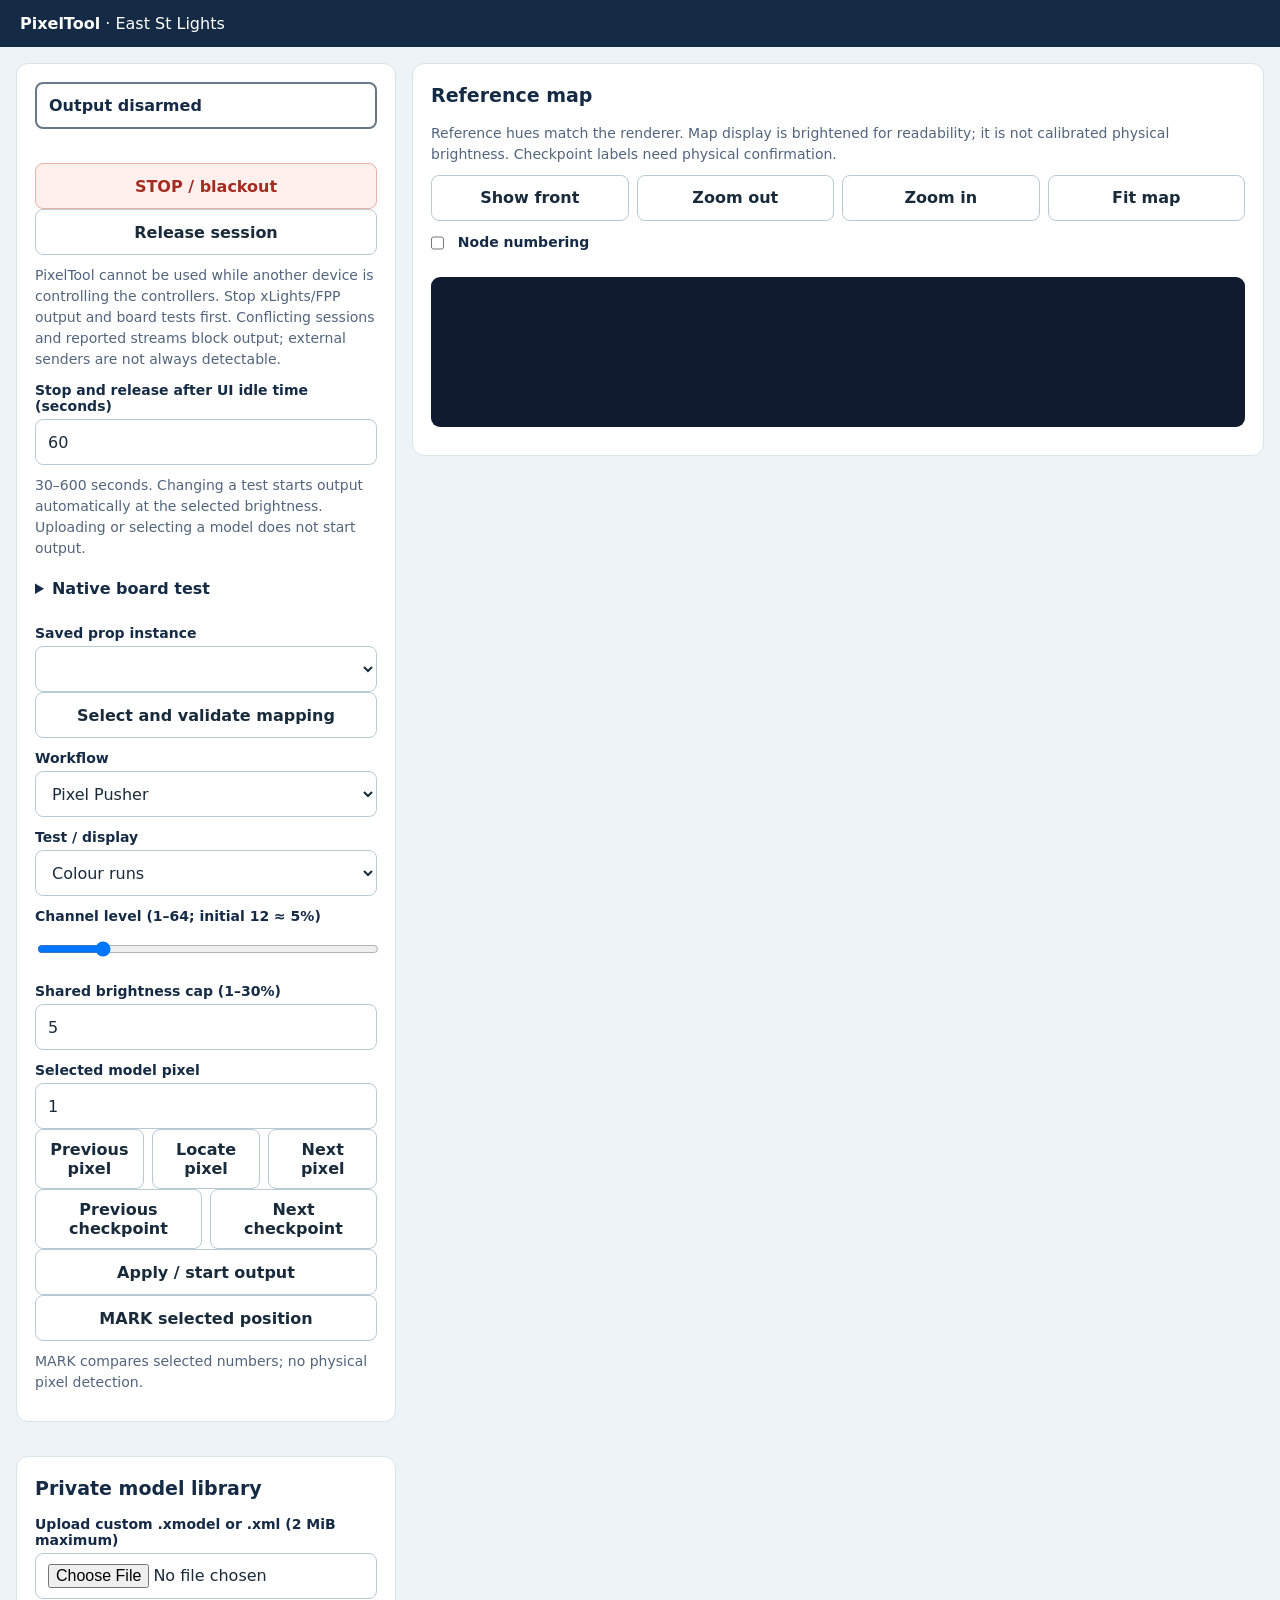
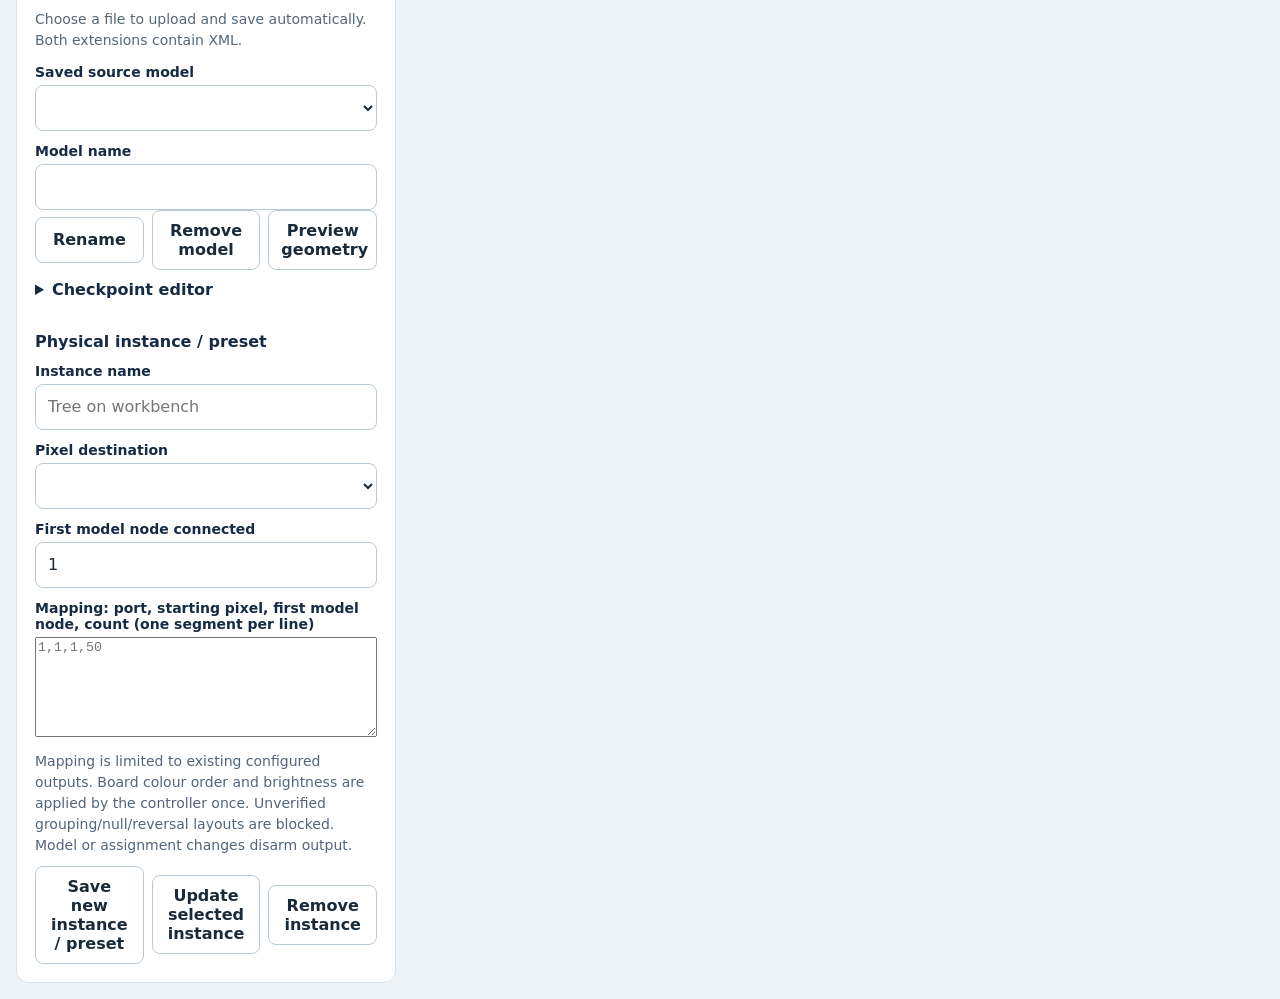
==== commit e040922d: "Support private PixelTool ESP destinations and verified HA zeroconf discovery" ====
--- a/pixeltool/static/index.html
+++ b/pixeltool/static/index.html
@@ -1,4 +1,4 @@
-<!doctype html><html lang="en-AU"><head><meta charset="utf-8"><meta name="viewport" content="width=device-width,initial-scale=1"><title>PixelTool</title><link rel="stylesheet" href="ui.css?v=0.1.6"><style>
+<!doctype html><html lang="en-AU"><head><meta charset="utf-8"><meta name="viewport" content="width=device-width,initial-scale=1"><title>PixelTool</title><link rel="stylesheet" href="ui.css?v=0.2.0"><style>
 body{background:#eef3f8;color:#152b45}header{padding:14px 20px;background:#152b45;color:white}main{display:grid;grid-template-columns:minmax(280px,380px) minmax(0,1fr);gap:16px;padding:16px;max-width:1500px;margin:auto}.card{background:white;padding:18px;border-radius:12px;min-width:0}button,input,select{min-height:46px}label{display:block;margin:12px 0 5px}input,select,textarea{width:100%;box-sizing:border-box}input[type=checkbox]{width:auto;min-height:20px}.row{display:flex;gap:8px;flex-wrap:wrap}.row button{flex:1}.danger{background:#b91c1c;color:white}#status{padding:12px;border:2px solid #68778a;border-radius:8px;font-weight:700}.armed{background:#ffe7df!important;border-color:#b91c1c!important}#mapWrap{background:#101b30;border-radius:9px;overflow:auto;max-height:700px;margin-top:12px}svg{display:block;min-width:100%;height:auto}svg text{font-family:system-ui;paint-order:stroke;stroke:#101b30;stroke-width:.7px;pointer-events:none}#checkpoints{max-height:240px;overflow:auto}.checkpoint{display:block;width:100%;text-align:left;min-height:48px}.hint{font-size:14px;color:#52657c;line-height:1.5}.legend{display:flex;flex-wrap:wrap;gap:10px;margin:12px 0}.legend span{display:inline-block;border-radius:8px;padding:7px;color:#14263d;background:#e6edf6}textarea{min-height:100px}.wide{width:100%}#error{color:#9c1b1b;min-height:24px;font-weight:600}#mapping{white-space:pre;font-family:monospace}#tools[hidden],#pusher[hidden]{display:none}@media(max-width:760px){main{display:flex;flex-direction:column;padding:8px}.mapcard{order:2}.library{order:3}.controls{order:1}}
 </style></head><body><header><strong>PixelTool</strong> · East St Lights</header><main>
 <section class="card controls"><div id="status">Output disarmed</div><p id="selection" class="hint"></p><div id="error" role="alert"></div>
@@ -16,5 +16,5 @@
 <section class="card mapcard"><h2 id="mapTitle">Reference map</h2><p class="hint">Reference hues match the renderer. Map display is brightened for readability; it is not calibrated physical brightness. Checkpoint labels need physical confirmation.</p><div class="row"><button id="view">Show front</button><button id="zoomOut">Zoom out</button><button id="zoomIn">Zoom in</button><button id="fit">Fit map</button></div><label><input id="numbers" type="checkbox"> Node numbering</label><div id="legend" class="legend"></div><div id="mapWrap"><svg id="map" role="img" aria-label="Pixel reference map"></svg></div><p id="provenance" class="hint"></p></section>
 <section class="card library"><h2>Private model library</h2><label for="upload">Upload custom .xmodel or .xml (2 MiB maximum)</label><input id="upload" type="file" accept=".xmodel,.xml,application/xml,text/xml"><progress id="uploadProgress" max="100" hidden style="width:100%;margin-top:12px" aria-label="Model upload progress"></progress><p id="uploadStatus" role="status" aria-live="polite">Choose a file to upload and save automatically. Both extensions contain XML.</p><label for="model">Saved source model</label><select id="model"></select><label for="title">Model name</label><input id="title"><div class="row"><button id="rename">Rename</button><button id="removeModel">Remove model</button><button id="previewModel">Preview geometry</button></div>
 <details><summary>Checkpoint editor</summary><p class="hint">One start per line: node, colour index (0–6), label, confirmed (true/false). These are run starts. Suggested string boundaries are unconfirmed until you check the prop.</p><textarea id="checkpointText"></textarea><div class="row"><button id="suggest">Suggest string starts</button><button id="saveCheckpoints">Save checkpoints</button></div></details>
-<h3>Physical instance / preset</h3><label for="instanceName">Instance name</label><input id="instanceName" placeholder="Tree on workbench"><label for="board">Pixel controller</label><select id="board"></select><p id="outputs" class="hint"></p><label for="first">First model node connected</label><input id="first" type="number" min="1" value="1"><label for="mapping">Mapping: port, starting pixel, first model node, count (one segment per line)</label><textarea id="mapping" placeholder="1,1,1,50"></textarea><p class="hint">Mapping is limited to existing configured outputs. Board colour order and brightness are applied by the controller once. Unverified grouping/null/reversal layouts are blocked. Model or assignment changes disarm output.</p><div class="row"><button id="newInstance">Save new instance / preset</button><button id="updateInstance">Update selected instance</button><button id="removeInstance">Remove instance</button></div></section>
-</main><script src="colour.js?v=0.1.6"></script><script src="app.js?v=0.1.6"></script></body></html>
+<h3>Physical instance / preset</h3><label for="instanceName">Instance name</label><input id="instanceName" placeholder="Tree on workbench"><label for="board">Pixel destination</label><select id="board"></select><p id="outputs" class="hint"></p><label for="first">First model node connected</label><input id="first" type="number" min="1" value="1"><label for="mapping">Mapping: port, starting pixel, first model node, count (one segment per line)</label><textarea id="mapping" placeholder="1,1,1,50"></textarea><p class="hint">Mapping is limited to existing configured outputs. Board colour order and brightness are applied by the controller once. Unverified grouping/null/reversal layouts are blocked. Model or assignment changes disarm output.</p><div class="row"><button id="newInstance">Save new instance / preset</button><button id="updateInstance">Update selected instance</button><button id="removeInstance">Remove instance</button></div></section>
+</main><script src="colour.js?v=0.2.0"></script><script src="app.js?v=0.2.0"></script></body></html>
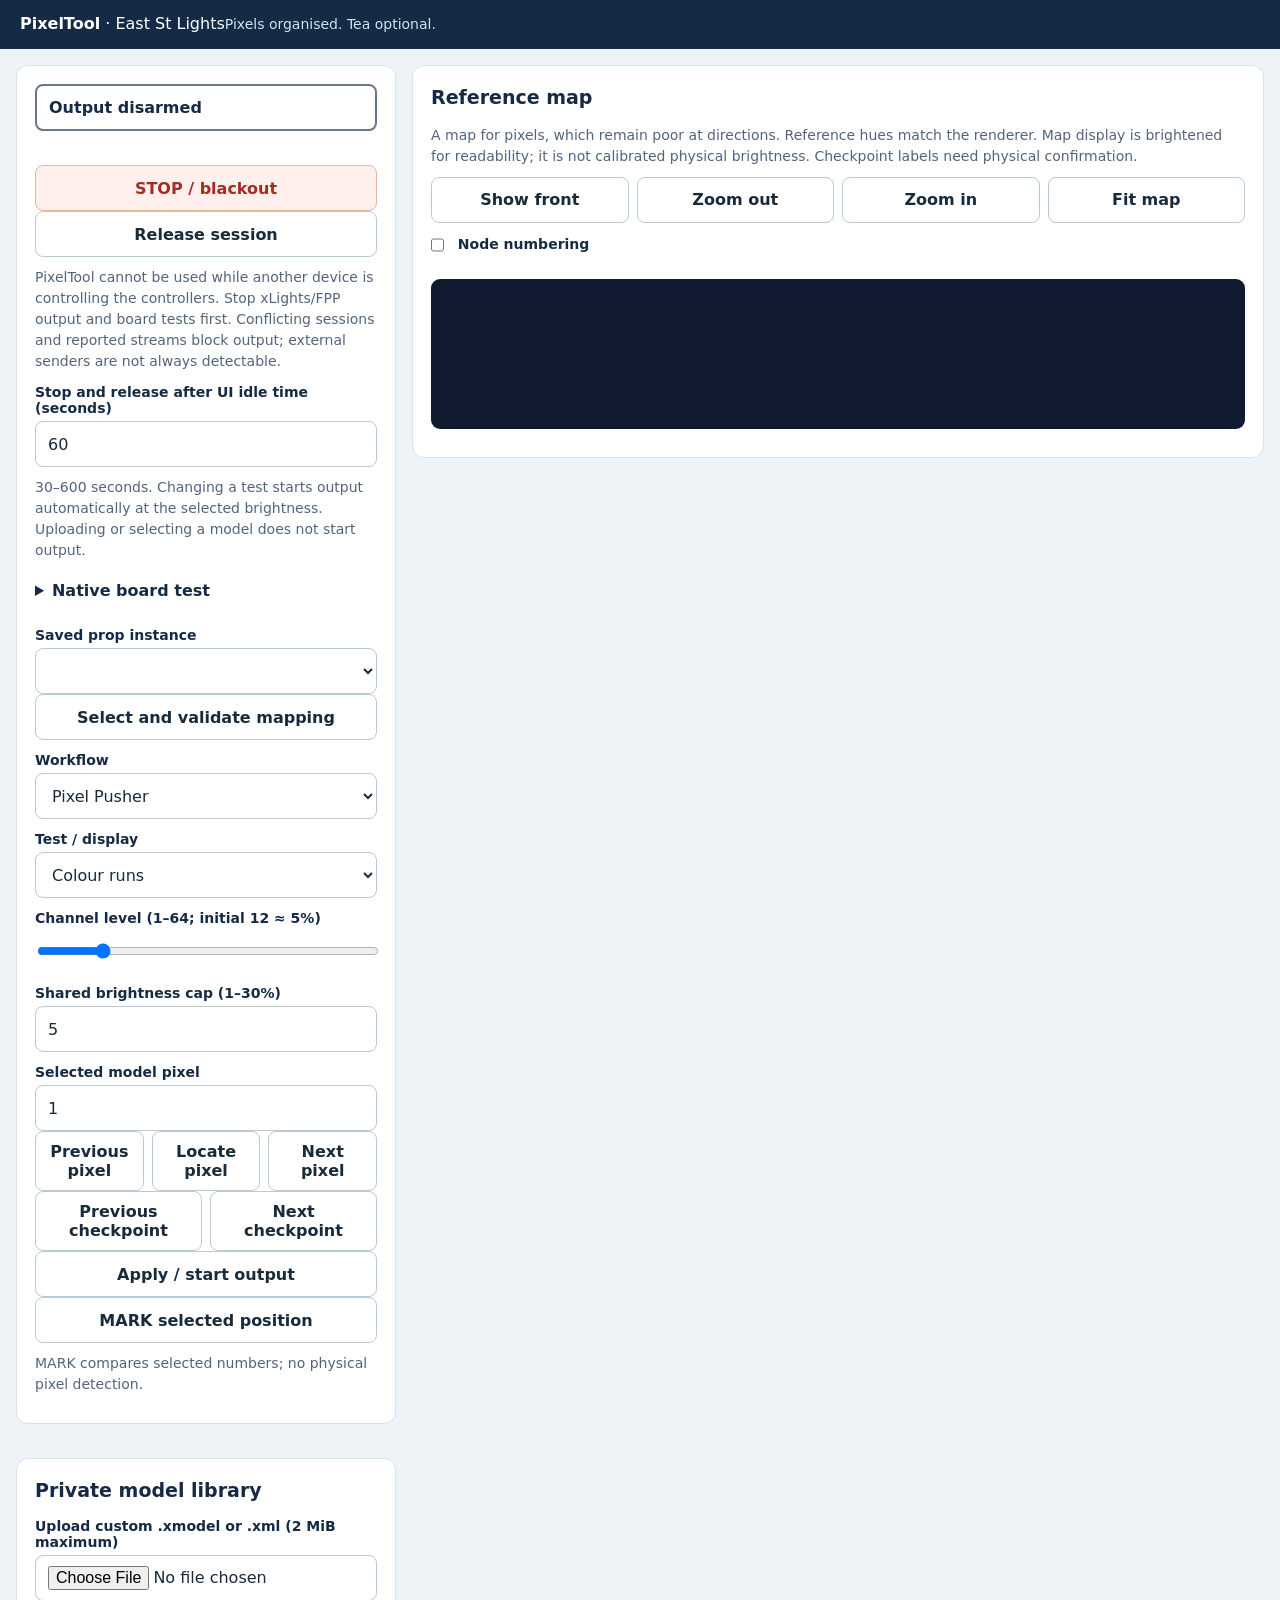
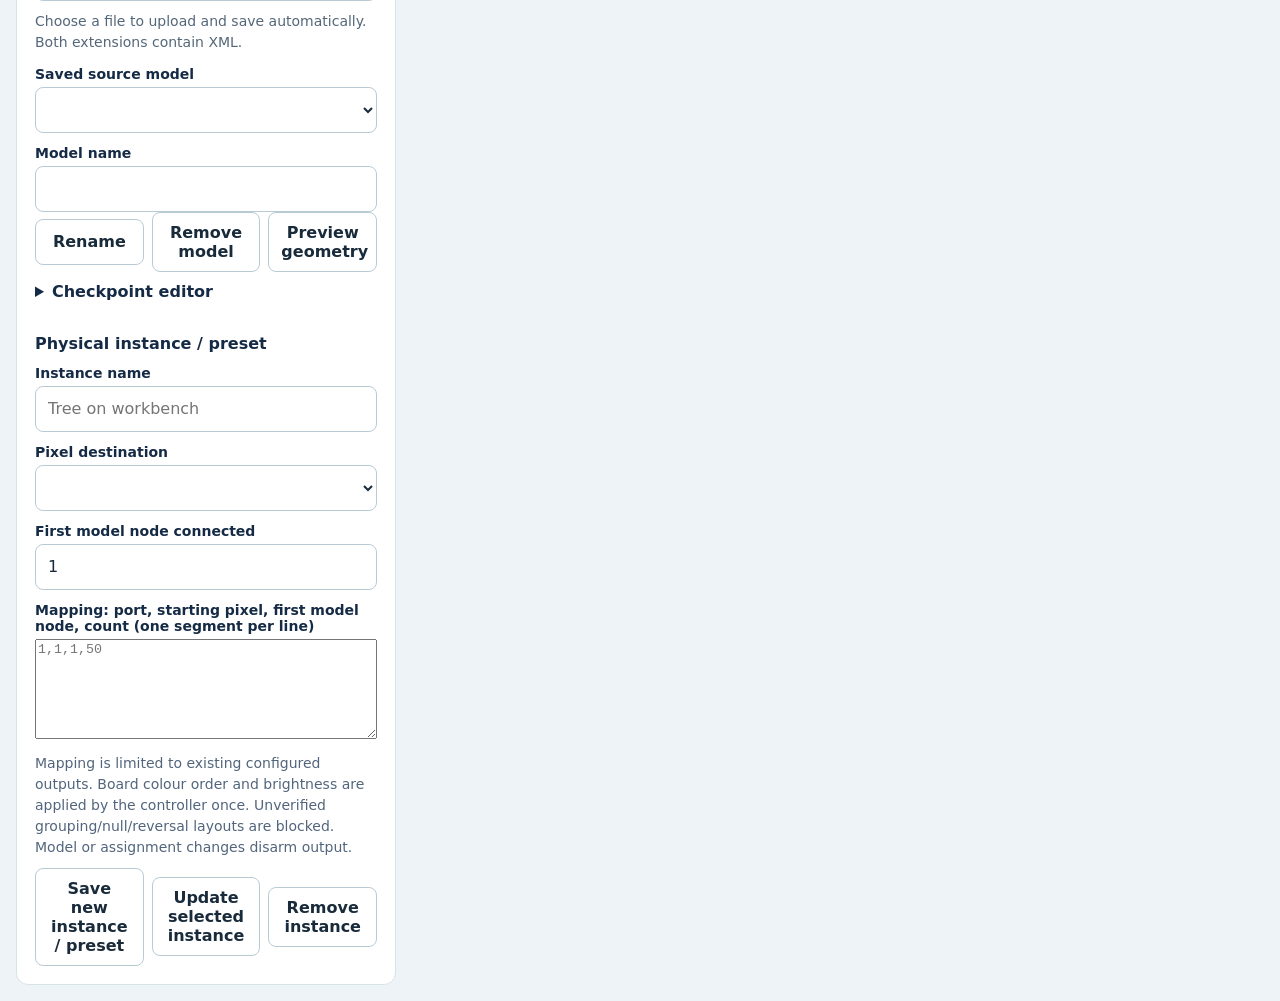
==== commit 62035375: "Prepare HACS install paths, release audit and original community copy" ====
--- a/pixeltool/static/index.html
+++ b/pixeltool/static/index.html
@@ -1,6 +1,6 @@
-<!doctype html><html lang="en-AU"><head><meta charset="utf-8"><meta name="viewport" content="width=device-width,initial-scale=1"><title>PixelTool</title><link rel="stylesheet" href="ui.css?v=0.2.0"><style>
+<!doctype html><html lang="en-AU"><head><meta charset="utf-8"><meta name="viewport" content="width=device-width,initial-scale=1"><title>PixelTool</title><link rel="stylesheet" href="ui.css?v=0.2.1"><style>
 body{background:#eef3f8;color:#152b45}header{padding:14px 20px;background:#152b45;color:white}main{display:grid;grid-template-columns:minmax(280px,380px) minmax(0,1fr);gap:16px;padding:16px;max-width:1500px;margin:auto}.card{background:white;padding:18px;border-radius:12px;min-width:0}button,input,select{min-height:46px}label{display:block;margin:12px 0 5px}input,select,textarea{width:100%;box-sizing:border-box}input[type=checkbox]{width:auto;min-height:20px}.row{display:flex;gap:8px;flex-wrap:wrap}.row button{flex:1}.danger{background:#b91c1c;color:white}#status{padding:12px;border:2px solid #68778a;border-radius:8px;font-weight:700}.armed{background:#ffe7df!important;border-color:#b91c1c!important}#mapWrap{background:#101b30;border-radius:9px;overflow:auto;max-height:700px;margin-top:12px}svg{display:block;min-width:100%;height:auto}svg text{font-family:system-ui;paint-order:stroke;stroke:#101b30;stroke-width:.7px;pointer-events:none}#checkpoints{max-height:240px;overflow:auto}.checkpoint{display:block;width:100%;text-align:left;min-height:48px}.hint{font-size:14px;color:#52657c;line-height:1.5}.legend{display:flex;flex-wrap:wrap;gap:10px;margin:12px 0}.legend span{display:inline-block;border-radius:8px;padding:7px;color:#14263d;background:#e6edf6}textarea{min-height:100px}.wide{width:100%}#error{color:#9c1b1b;min-height:24px;font-weight:600}#mapping{white-space:pre;font-family:monospace}#tools[hidden],#pusher[hidden]{display:none}@media(max-width:760px){main{display:flex;flex-direction:column;padding:8px}.mapcard{order:2}.library{order:3}.controls{order:1}}
-</style></head><body><header><strong>PixelTool</strong> · East St Lights</header><main>
+</style></head><body><header><strong>PixelTool</strong> · East St Lights<span class="hint" style="color:#c8e7ee">Pixels organised. Tea optional.</span></header><main>
 <section class="card controls"><div id="status">Output disarmed</div><p id="selection" class="hint"></p><div id="error" role="alert"></div>
 <div class="row"><button id="stop" class="danger">STOP / blackout</button></div><button id="release" class="wide">Release session</button>
 <p class="hint">PixelTool cannot be used while another device is controlling the controllers. Stop xLights/FPP output and board tests first. Conflicting sessions and reported streams block output; external senders are not always detectable.</p><label for="idle">Stop and release after UI idle time (seconds)</label><input id="idle" type="number" min="30" max="600" value="60"><p class="hint">30–600 seconds. Changing a test starts output automatically at the selected brightness. Uploading or selecting a model does not start output.</p><details><summary>Native board test</summary><p class="hint">Five-second test of the first 50 pixels on one identified mapped port at no more than 5%. Prior native settings are restored. External output must be stopped.</p><select id="nativePattern"><option value="red">Red</option><option value="green">Green</option><option value="blue">Blue</option><option value="rainbow">Rainbow</option><option value="hodgson">Hodgical</option><option value="model_colours">Model colours</option></select><button id="nativeTest">Run brief native test</button></details>
@@ -13,8 +13,8 @@
 <div id="tools" hidden><div class="row"><div><label for="per">Pixels per strand</label><input id="per" type="number" min="1" value="50"></div><div><label for="strands">Strands</label><input id="strands" type="number" min="1" value="1"></div><div><label for="tail">Optional tail</label><input id="tail" type="number" min="0" value="0"></div></div>
 <label for="start">Inclusive range start</label><input id="start" type="number" min="1" value="1"><label for="finish">Inclusive range end</label><input id="finish" type="number" min="1" value="50"><label for="ends">Manual guide section ENDS</label><input id="ends" placeholder="50, 100, 150"><label for="guideSection">Guide section index (0 = first end)</label><input id="guideSection" type="number" min="0" value="0"><label for="walk">Pixel walk interval (ms)</label><input id="walk" type="number" min="100" value="500"><p class="hint">Section ends are distinct from pusher checkpoint starts. Save this setup as a named preset using the instance controls.</p></div>
 <button id="apply" class="wide">Apply / start output</button><button id="mark" class="wide">MARK selected position</button><p id="markResult" class="hint">MARK compares selected numbers; no physical pixel detection.</p></section>
-<section class="card mapcard"><h2 id="mapTitle">Reference map</h2><p class="hint">Reference hues match the renderer. Map display is brightened for readability; it is not calibrated physical brightness. Checkpoint labels need physical confirmation.</p><div class="row"><button id="view">Show front</button><button id="zoomOut">Zoom out</button><button id="zoomIn">Zoom in</button><button id="fit">Fit map</button></div><label><input id="numbers" type="checkbox"> Node numbering</label><div id="legend" class="legend"></div><div id="mapWrap"><svg id="map" role="img" aria-label="Pixel reference map"></svg></div><p id="provenance" class="hint"></p></section>
+<section class="card mapcard"><h2 id="mapTitle">Reference map</h2><p class="hint">A map for pixels, which remain poor at directions. Reference hues match the renderer. Map display is brightened for readability; it is not calibrated physical brightness. Checkpoint labels need physical confirmation.</p><div class="row"><button id="view">Show front</button><button id="zoomOut">Zoom out</button><button id="zoomIn">Zoom in</button><button id="fit">Fit map</button></div><label><input id="numbers" type="checkbox"> Node numbering</label><div id="legend" class="legend"></div><div id="mapWrap"><svg id="map" role="img" aria-label="Pixel reference map"></svg></div><p id="provenance" class="hint"></p></section>
 <section class="card library"><h2>Private model library</h2><label for="upload">Upload custom .xmodel or .xml (2 MiB maximum)</label><input id="upload" type="file" accept=".xmodel,.xml,application/xml,text/xml"><progress id="uploadProgress" max="100" hidden style="width:100%;margin-top:12px" aria-label="Model upload progress"></progress><p id="uploadStatus" role="status" aria-live="polite">Choose a file to upload and save automatically. Both extensions contain XML.</p><label for="model">Saved source model</label><select id="model"></select><label for="title">Model name</label><input id="title"><div class="row"><button id="rename">Rename</button><button id="removeModel">Remove model</button><button id="previewModel">Preview geometry</button></div>
 <details><summary>Checkpoint editor</summary><p class="hint">One start per line: node, colour index (0–6), label, confirmed (true/false). These are run starts. Suggested string boundaries are unconfirmed until you check the prop.</p><textarea id="checkpointText"></textarea><div class="row"><button id="suggest">Suggest string starts</button><button id="saveCheckpoints">Save checkpoints</button></div></details>
 <h3>Physical instance / preset</h3><label for="instanceName">Instance name</label><input id="instanceName" placeholder="Tree on workbench"><label for="board">Pixel destination</label><select id="board"></select><p id="outputs" class="hint"></p><label for="first">First model node connected</label><input id="first" type="number" min="1" value="1"><label for="mapping">Mapping: port, starting pixel, first model node, count (one segment per line)</label><textarea id="mapping" placeholder="1,1,1,50"></textarea><p class="hint">Mapping is limited to existing configured outputs. Board colour order and brightness are applied by the controller once. Unverified grouping/null/reversal layouts are blocked. Model or assignment changes disarm output.</p><div class="row"><button id="newInstance">Save new instance / preset</button><button id="updateInstance">Update selected instance</button><button id="removeInstance">Remove instance</button></div></section>
-</main><script src="colour.js?v=0.2.0"></script><script src="app.js?v=0.2.0"></script></body></html>
+</main><script src="colour.js?v=0.2.1"></script><script src="app.js?v=0.2.1"></script></body></html>
